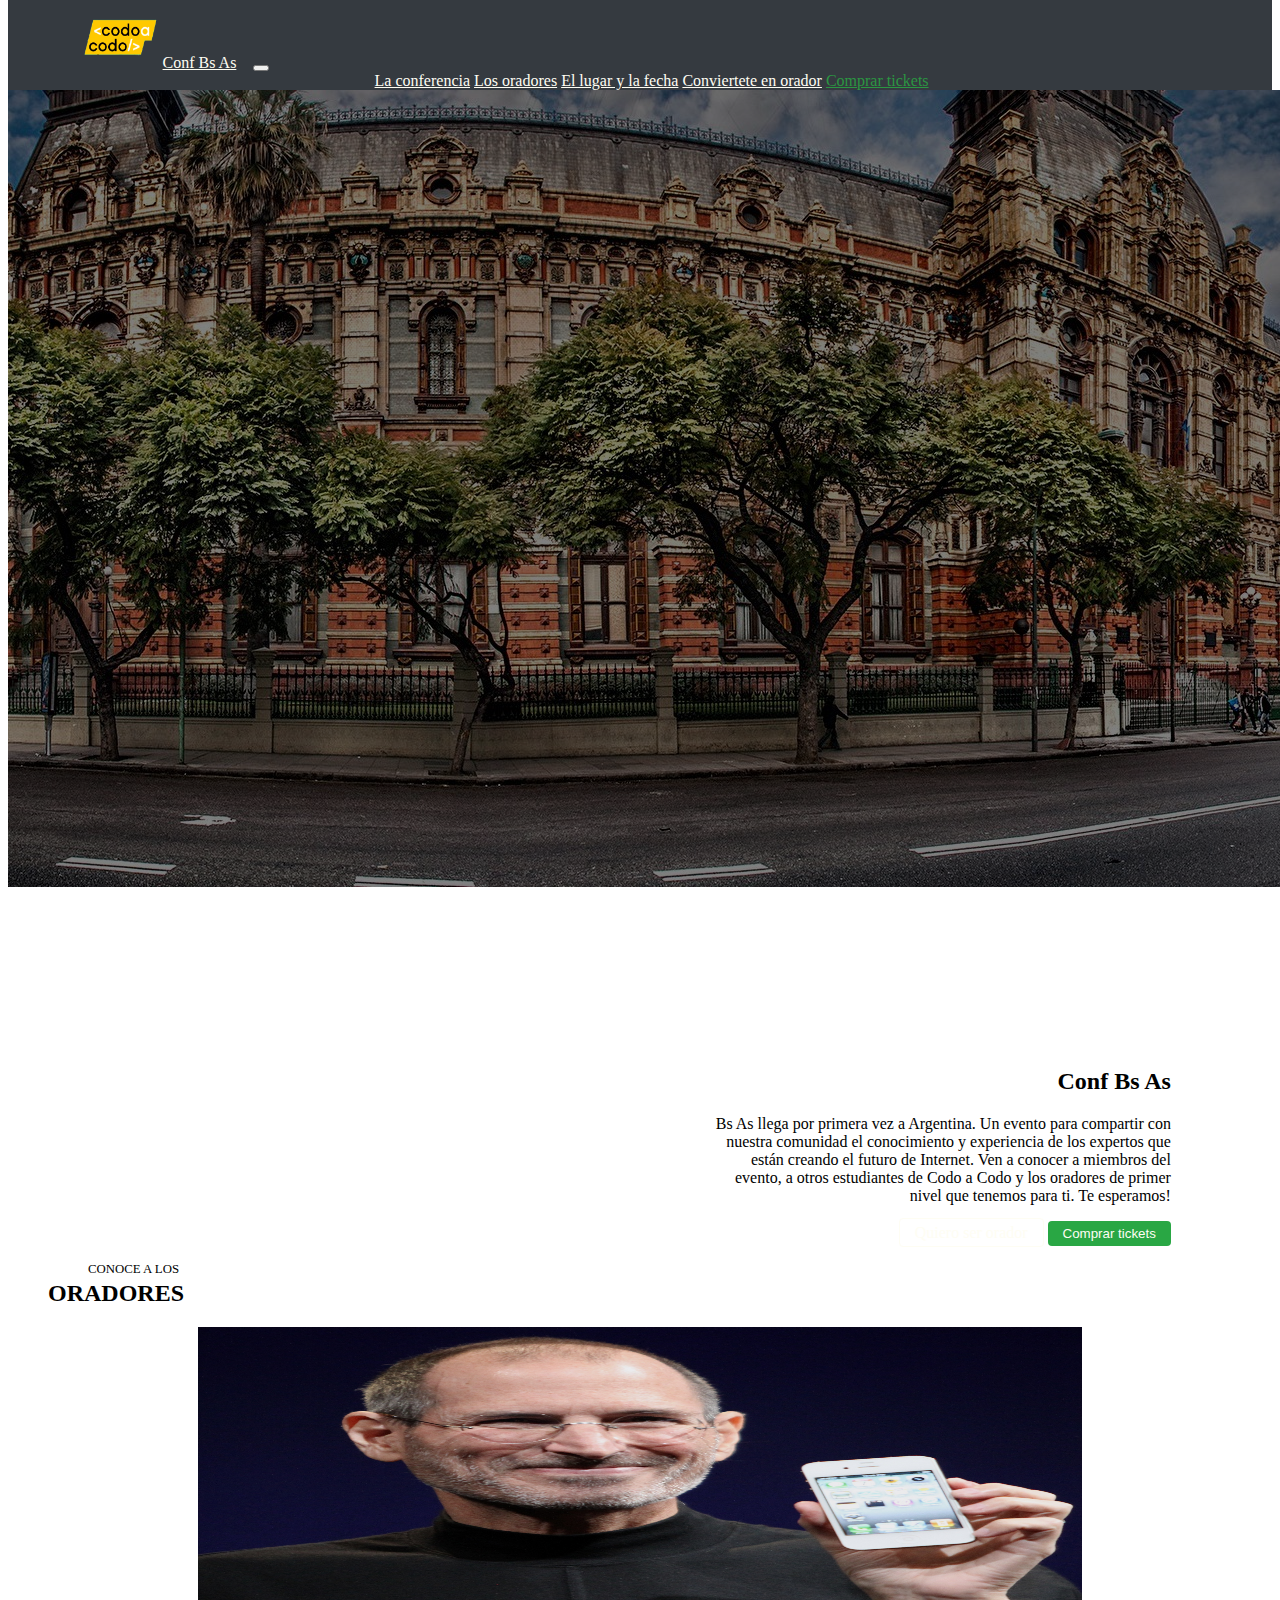
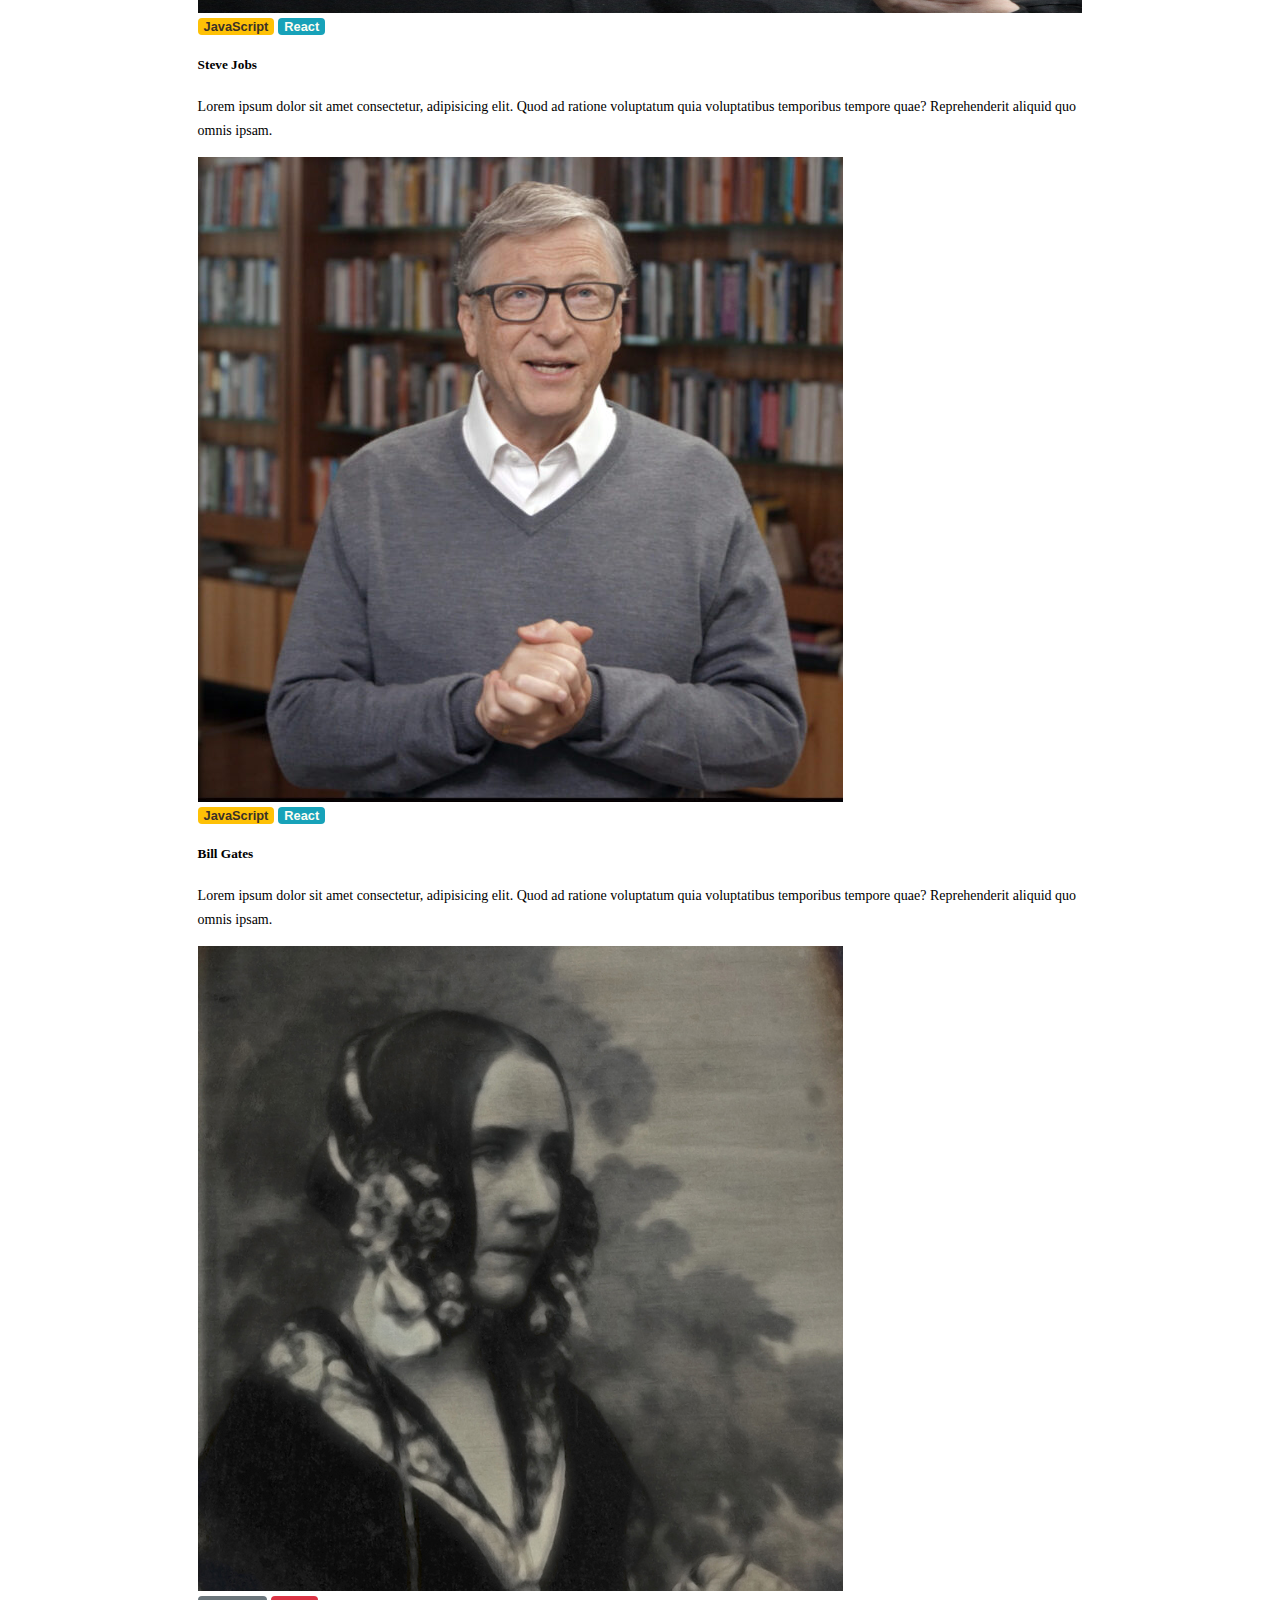
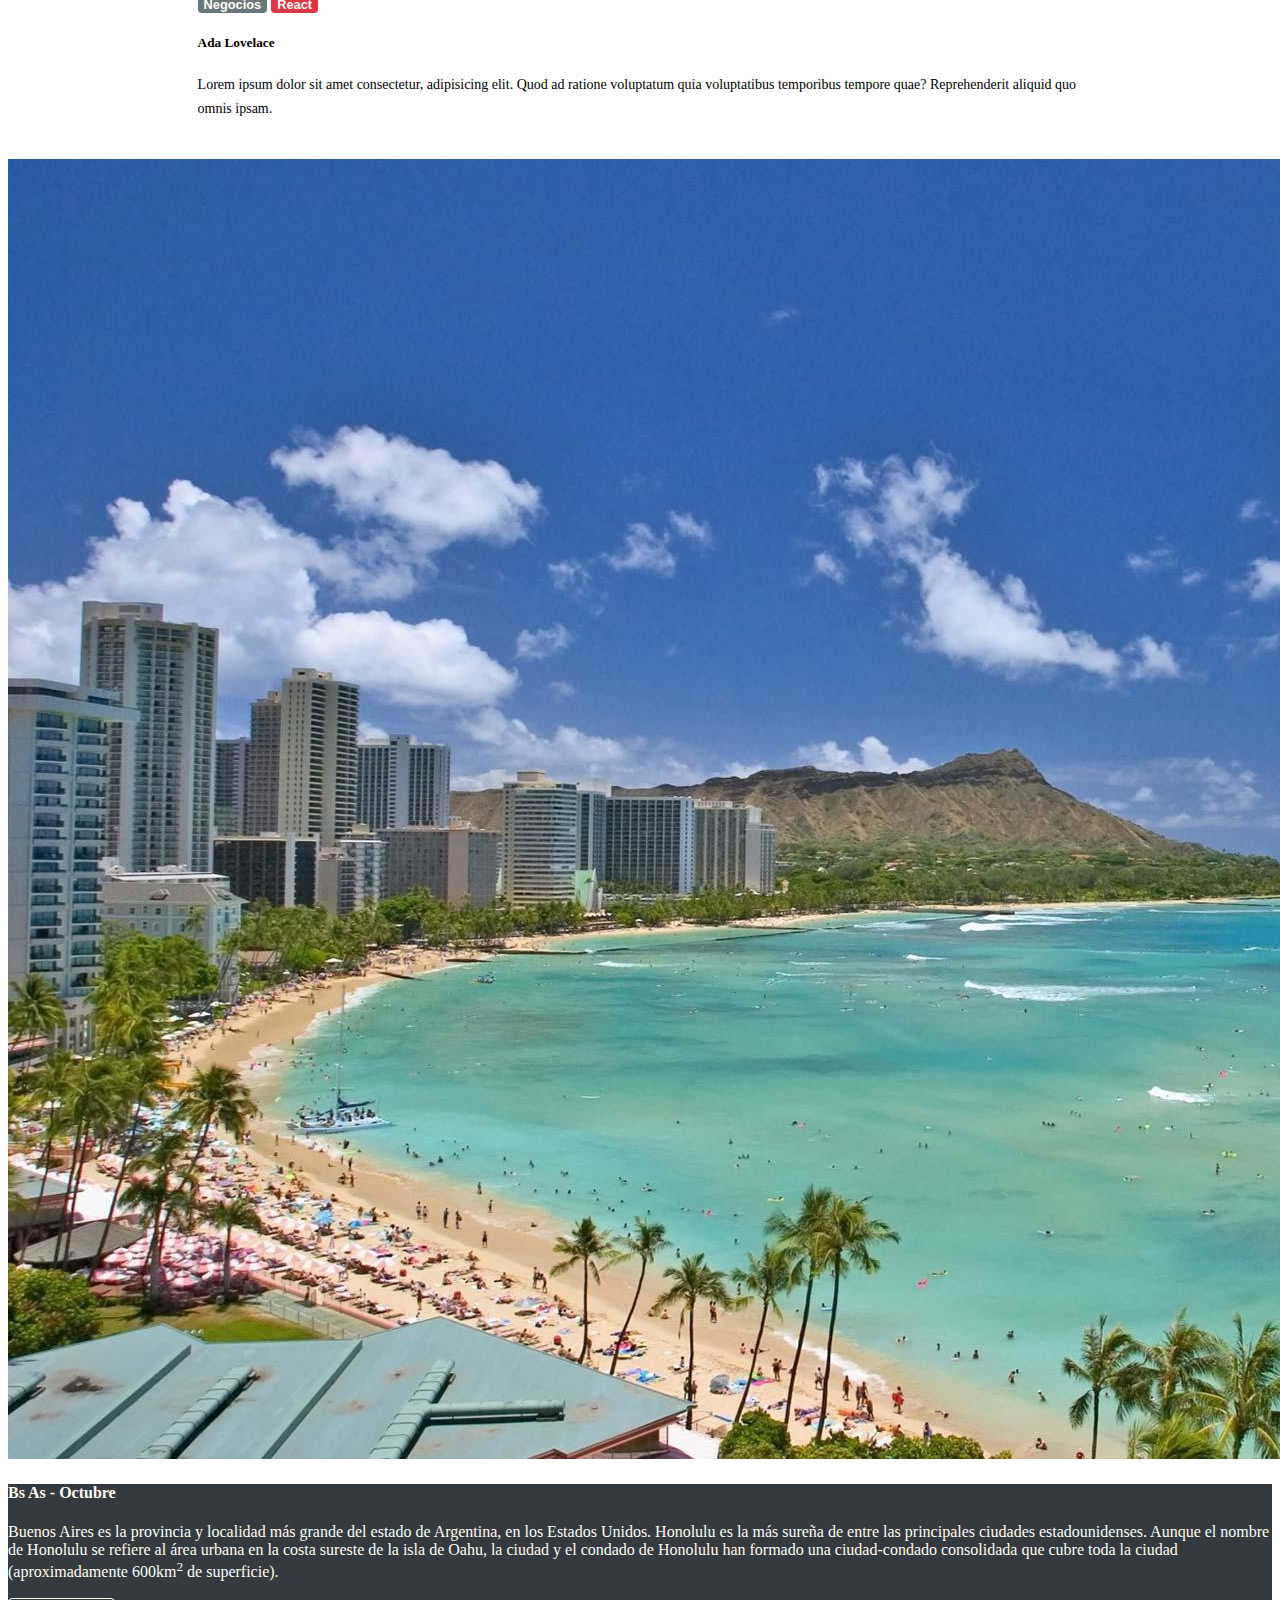
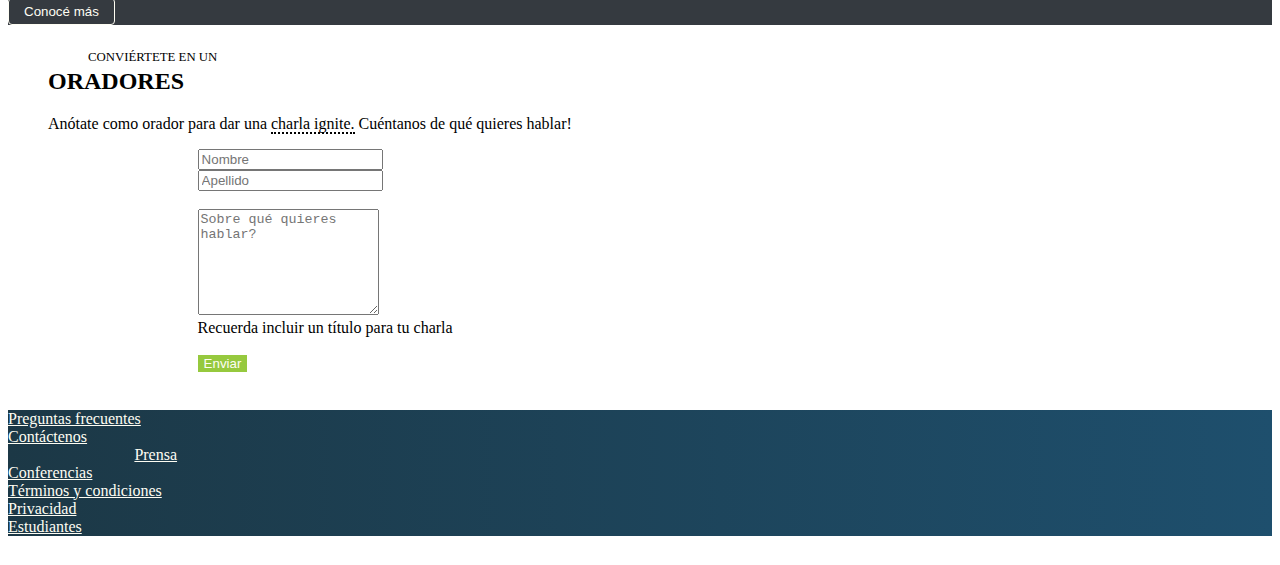
==== index.html @ 4feced89 "Modifique barra de scroll" ====
<!DOCTYPE html>
<html lang="es">

<head>
    <meta charset="UTF-8">
    <meta http-equiv="X-UA-Compatible" content="IE=edge">
    <meta name="viewport" content="width=device-width, initial-scale=1.0">
    <title>Document</title>
    <link rel="stylesheet" href="./css/mis_estilos.css">
    <link href="https://cdn.jsdelivr.net/npm/bootstrap@5.1.1/dist/css/bootstrap.min.css" rel="stylesheet" integrity="sha384-F3w7mX95PdgyTmZZMECAngseQB83DfGTowi0iMjiWaeVhAn4FJkqJByhZMI3AhiU" crossorigin="anonymous">
    <script src="https://cdn.jsdelivr.net/npm/@popperjs/core@2.9.3/dist/umd/popper.min.js" integrity="sha384-W8fXfP3gkOKtndU4JGtKDvXbO53Wy8SZCQHczT5FMiiqmQfUpWbYdTil/SxwZgAN" crossorigin="anonymous"></script>
    <script src="https://cdn.jsdelivr.net/npm/bootstrap@5.1.1/dist/js/bootstrap.min.js" integrity="sha384-skAcpIdS7UcVUC05LJ9Dxay8AXcDYfBJqt1CJ85S/CFujBsIzCIv+l9liuYLaMQ/" crossorigin="anonymous"></script>

</head>

<body>
    <nav id="mov-nav-cabezera" class="navbar navbar-expand-lg navbar-light bg-light">
        <div id="nav" class="container-fluid">
            <a id="margen" class="navbar-brand" href="#">
                <img img src="./img/codoacodo.png" alt="Logo" width="100" height="60">
            </a>
            <a id="logo-titulo" class="navbar-brand" href="#">Conf Bs As</a>
            <button class="navbar-toggler" type="button" data-bs-toggle="collapse" data-bs-target="#navbarNavAltMarkup" aria-controls="navbarNavAltMarkup" aria-expanded="false" aria-label="Toggle navigation">
            <span class="navbar-toggler-icon"></span>
            </button>
            <div class="collapse navbar-collapse" id="navbarNavAltMarkup">
                <div id="mov-menu" class="navbar-nav">
                    <a id="letras-menu-mouse" class="nav-link active" href="#conferencia">La conferencia</a>
                    <a id="letras-menu-mouse" class="nav-link active" href="#oradores">Los oradores</a>
                    <a id="letras-menu-mouse" class="nav-link active" href="#BA">El lugar y la fecha</a>
                    <a id="letras-menu-mouse" class="nav-link active" href="#SerOrador">Conviertete en orador</a>
                    <a id="letras-comprar" class="nav-link active" href="http://www.vecoin.net/wp-content/uploads/2018/12/mantenimiento.png">Comprar tickets</a>
                </div>
            </div>
        </div>
    </nav>


    <div id="card1" class="card bg-dark text-white">
        <a name="conferencia"></a>
        <img id="degrade" src="./img/ba11.jpg" class="card-img" alt="">
        <div id="text-card" class="card-img-overlay">
            <h2 class="card-title">Conf Bs As</h2>
            <p class="card-text">Bs As llega por primera vez a Argentina. Un evento para compartir con <br> nuestra comunidad el conocimiento y experiencia de los expertos que <br> están creando el futuro de Internet. Ven a conocer a miembros del <br> evento, a otros estudiantes
                de Codo a Codo y los oradores de primer <br> nivel que tenemos para ti. Te esperamos!</p>
            <div class="d-grid gap-2 d-md-flex justify-content-md-end">
                <a class=" bt1 " href="#SerOrador">Quiero ser orador</a>
                <button class="bt2 buttons" type="button">Comprar tickets</button>
            </div>
        </div>
    </div>

    <div id="text-abajo" class="container">
        <figure class="text-center">
            <blockquote class="blockquote">
                <a name="oradores"></a>
                <p id="text-01">CONOCE A LOS</p>
            </blockquote>
            <figcaption class="blockquote">
                <h2>ORADORES</h2>
            </figcaption>
        </figure>
    </div>

    <div id="t1" class="row row-cols-1 row-cols-md-3 g-4">
        <div class="col">
            <div class="card">
                <img src="./img/steve1.jpg" class="card-img-top" alt="Steve Jobs" width="100%" height="286px">
                <div class="card-body">
                    <button class="js-bt">JavaScript</button>
                    <button class="rt-bt">React</button>
                    <h5 class="card-title">Steve Jobs</h5>
                    <p class="card-text lorem">Lorem ipsum dolor sit amet consectetur, adipisicing elit. Quod ad ratione voluptatum quia voluptatibus temporibus tempore quae? Reprehenderit aliquid quo omnis ipsam.</p>
                </div>
            </div>
        </div>
        <div class="col">
            <div class="card">
                <img src="./img/bill.jpg" class="card-img-top" alt="Bill Gates">
                <div class="card-body">
                    <button class="js-bt">JavaScript</button>
                    <button class="rt-bt">React</button>
                    <h5 class="card-title">Bill Gates</h5>
                    <p class="card-text lorem">Lorem ipsum dolor sit amet consectetur, adipisicing elit. Quod ad ratione voluptatum quia voluptatibus temporibus tempore quae? Reprehenderit aliquid quo omnis ipsam.</p>
                </div>
            </div>
        </div>
        <div class="col">
            <div class="card">
                <img src="./img/ada.jpeg" class="card-img-top" alt="Ada Lovelace">
                <div class="card-body">
                    <button class="ns-bt">Negocios</button>
                    <button class="ss-bt">React</button>
                    <h5 class="card-title">Ada Lovelace</h5>
                    <p class="card-text lorem">Lorem ipsum dolor sit amet consectetur, adipisicing elit. Quod ad ratione voluptatum quia voluptatibus temporibus tempore quae? Reprehenderit aliquid quo omnis ipsam.</p>
                </div>
            </div>
        </div>
    </div>

    <div id="abajo" class="card mb-3 achico" style="max-width: 100%;">
        <a name="BA"></a>
        <div class="row g-0">
            <div class="col-md-6">
                <img src="./img/honolulu.jpg" class="img-fluid rounded-start" alt="Hawai">
            </div>
            <div id="relleno" class="col-md-6">
                <div id="text-b" class="card-body">
                    <h4 class="card-title">Bs As - Octubre</h4>
                    <p class="card-text">Buenos Aires es la provincia y localidad más grande del estado de Argentina, en los Estados Unidos. Honolulu es la más sureña de entre las principales ciudades estadounidenses. Aunque el nombre de Honolulu se refiere al área urbana
                        en la costa sureste de la isla de Oahu, la ciudad y el condado de Honolulu han formado una ciudad-condado consolidada que cubre toda la ciudad (aproximadamente 600km<sup>2</sup> de superficie). </p>
                    <button class="bt10" type="button">Conocé más</button>
                </div>
            </div>
        </div>
    </div>

    <div id="text-abajo-01" class="container">
        <a name="SerOrador"></a>
        <figure class="text-center">
            <blockquote class="blockquote">
                <p id="text-01">CONVIÉRTETE EN UN</p>
            </blockquote>
            <figcaption class="blockquote">
                <h2>ORADORES</h2>
            </figcaption>
            <figcaption class="blockquote">
                <p>Anótate como orador para dar una <u>charla ignite.</u> Cuéntanos de qué quieres hablar!</p>
            </figcaption>
        </figure>
    </div>

    <div id="form" class="row">
        <div class="col">
            <input type="text" class="form-control" placeholder="Nombre" aria-label="First name">
        </div>
        <div class="col">
            <input type="text" class="form-control" placeholder="Apellido" aria-label="Last name">
        </div>
        <div id="td3">
            <textarea class="form-control" placeholder="Sobre qué quieres hablar?" id="floatingTextarea2" style="height: 100px"></textarea>
            <div id="emailHelp" class="form-text">Recuerda incluir un título para tu charla</div>
        </div>
        <div class="d-grid gap-2">
            <button id="td4" class="btn btn-primary" type="button">Enviar</button>
        </div>
    </div>

    <div class="footer">
        <div class="container">
            <div id="color-nav" class="row g-2 g-lg-3">
                <div class="col">
                    <a id="letras-menu-mouse" class="nav-link" href="#">Preguntas frecuentes</a>
                </div>
                <div class="col">
                    <a id="letras-menu-mouse" class="nav-link active centrar" href="#">Contáctenos</a>
                </div>
                <div class="col">
                    <a id="letras-menu-mouse" class="nav-link active centrar izq" href="#">Prensa</a>
                </div>
                <div class="col">
                    <a id="letras-menu-mouse" class="nav-link active centrar" href="#">Conferencias</a>
                </div>
                <div class="col">
                    <a id="letras-menu-mouse" class="nav-link active" href="#">Términos y condiciones</a>
                </div>
                <div class="col">
                    <a id="letras-menu-mouse" class="nav-link active centrar" href="#">Privacidad</a>
                </div>
                <div class="col">
                    <a id="letras-menu-mouse" class="nav-link active centrar" href="#">Estudiantes</a>
                </div>
            </div>
        </div>
    </div>


</body>

</html>
---- css/mis_estilos.css ----
/*Mi estilo de scroll*/

::-webkit-scrollbar {
    width: 15px;
}

::-webkit-scrollbar-track {
    background: #fec106;
    border-radius: 45px;
}

::-webkit-scrollbar-thumb {
    background: #9a9ca1;
    border-radius: 45px;
}


/*Le doy estilos a la barra del nav*/

#nav {
    background: #353a40;
    margin-top: -3%;
    padding-top: 3%;
    padding-bottom: 1%;
}


/*Titulo de pagina web*/

#logo-titulo {
    color: #fefdf3;
    position: relative;
    right: 1%;
}


/*Le doy margen izquierdo a logo*/

#margen {
    margin-left: 5%;
}


/*Separo menu de titulo de pagina*/

#mov-menu {
    margin-left: 29%;
}

.color-letras-menu {
    color: #9a9ca1;
}

#letras-menu-mouse {
    color: #fefdf3
}

#letras-menu-mouse:hover {
    color: #919a9c;
}

#letras-comprar {
    color: #2b9642;
}

#letras-comprar:hover {
    color: #fefdf3;
}

#card1 {
    margin-top: -1%;
}

#degrade {
    filter: brightness(0.5);
}

#text-card {
    text-align: right;
    margin-right: 8%;
    margin-top: 14%;
}

.bt1 {
    color: #fefdf3;
    background: transparent;
    border: 1px solid;
    border-radius: 4px;
    padding: 5px 15px;
    text-decoration: none;
    transition: 0.2s;
}

.bt1:hover {
    background: #6b767c;
    color: #fefdf3;
}

.bt2 {
    color: #fefdf3;
    background: #29a744;
    border: 1px;
    border-radius: 4px;
    padding: 5px 15px;
}

#text-01 {
    font-size: 70%;
    margin-top: 1%;
    margin-bottom: 0.1%;
}

#text-abajo {
    margin-top: 1%;
}

#text-01 {
    margin-bottom: -1.5%;
    font-size: 80%;
}

#t1 {
    margin-left: 15%;
    margin-right: 15%;
}

.js-bt {
    background: #fec106;
    border: 1px;
    border-radius: 4px;
    font-size: 80%;
    font-weight: 700;
    color: #3b3028;
}

.rt-bt {
    background: #17a2b9;
    border: 1px;
    border-radius: 4px;
    font-size: 80%;
    font-weight: 700;
    color: #fefdf3;
}

.ns-bt {
    background: #6b767c;
    border: 1px;
    border-radius: 4px;
    font-size: 80%;
    font-weight: 700;
    color: #fefdf3;
}

.ss-bt {
    background: #dc3546;
    border: 1px;
    border-radius: 4px;
    font-size: 80%;
    font-weight: 700;
    color: #fefdf3;
}

.lorem {
    font-size: 14px;
    line-height: 170%;
}

#abajo {
    margin-top: 3%;
}

.bt10 {
    color: #fefdf3;
    background: transparent;
    border: 1px solid;
    border-radius: 4px;
    padding: 5px 15px;
}

#relleno {
    background: #353a40;
}

#text-b {
    color: #fefdf3;
}

#text-abajo-01 {
    margin-top: 2%;
}

u {
    border-bottom: 2px dotted #000;
    text-decoration: none;
}

#form {
    margin-left: 15%;
    margin-right: 15%;
}

#td3 {
    margin-top: 2%;
}

#td4 {
    background: #96c93e;
    color: #fefdf3;
    border: 1px;
    margin-top: 2%;
}

.footer {
    margin-top: 3%;
    background: linear-gradient(to right, #1c3846, #1e4f6d);
}

#color-nav {
    color: #fefdf3;
}

.centrar {
    margin-top: 8%;
}


/*Para dar mismo espacio entre palabras a "Prensa"*/

.izq {
    margin-left: 10%;
}


/*MEDIA QUERY*/

@media (max-width: 900px) {
    #margen {
        margin-left: -1%;
    }
    #mov-menu {
        margin-left: 1%;
    }
    #card1 {
        margin-top: -2%;
        border-radius: inherit;
    }
    #text-card {
        text-align: right;
        /*Anulo los saltos de linea creados en*/
        white-space: nowrap;
        font-size: 3vw;
        margin-right: -1%;
        margin-top: 1%;
    }
    .buttons {
        display: unset;
    }
    .bt1 {
        color: #353a40;
        background: transparent;
        border: 1px solid #353a40;
        border-radius: 4px;
        padding: 5px 15px;
        margin-top: 3%;
    }
    .achico {
        margin-left: 40%;
        margin-right: 1%;
    }
    .bt10 {
        color: #fefdf3;
        background: transparent;
        border: 1px solid;
        border-radius: 4px;
        padding: 5px 15px;
    }
    #text-abajo {
        margin-top: 30%;
    }
    #text-01 {
        margin-bottom: -4.5%;
        font-size: 60%;
    }
    #abajo {
        margin-top: 8%;
        margin-left: 1%;
    }
    #text-abajo-01 {
        margin-top: 10%;
    }
    #r1 {
        display: flex;
        flex-flow: column;
    }
    .footer {
        margin-top: 10%;
    }
}
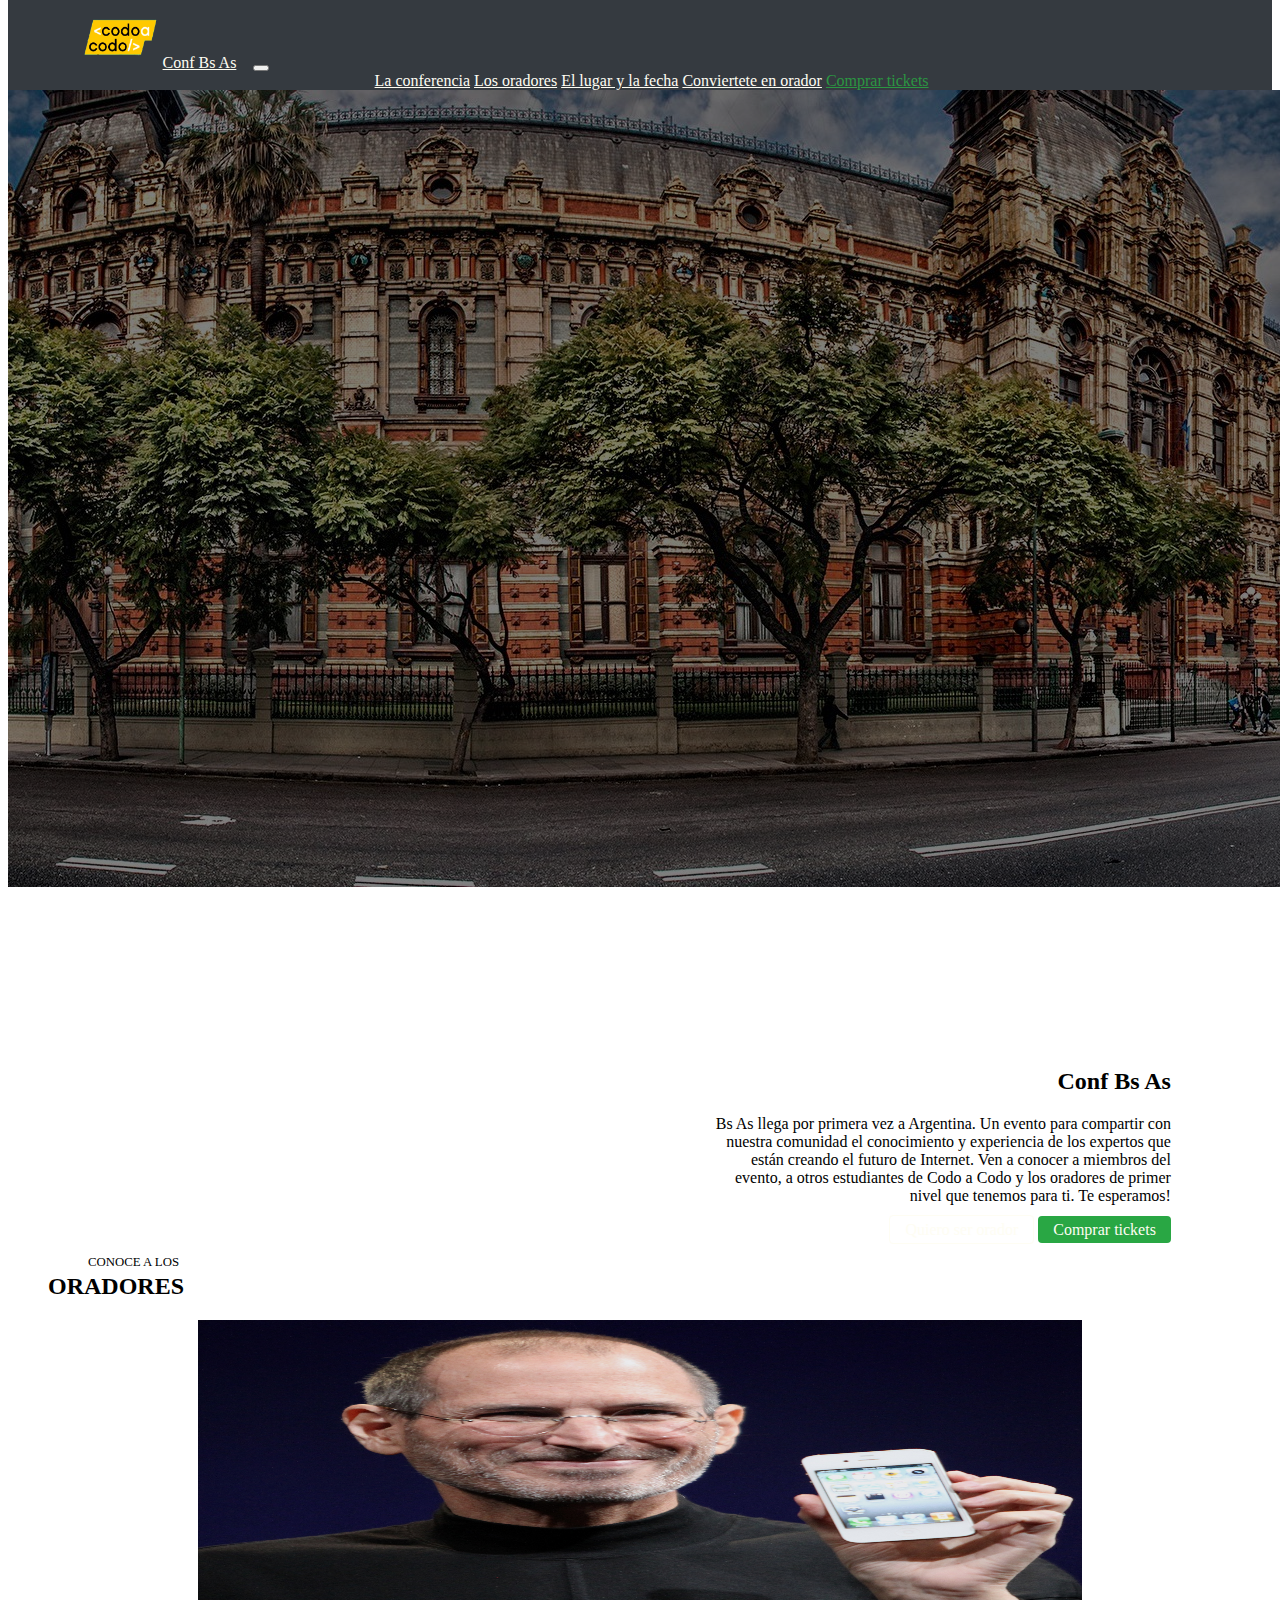
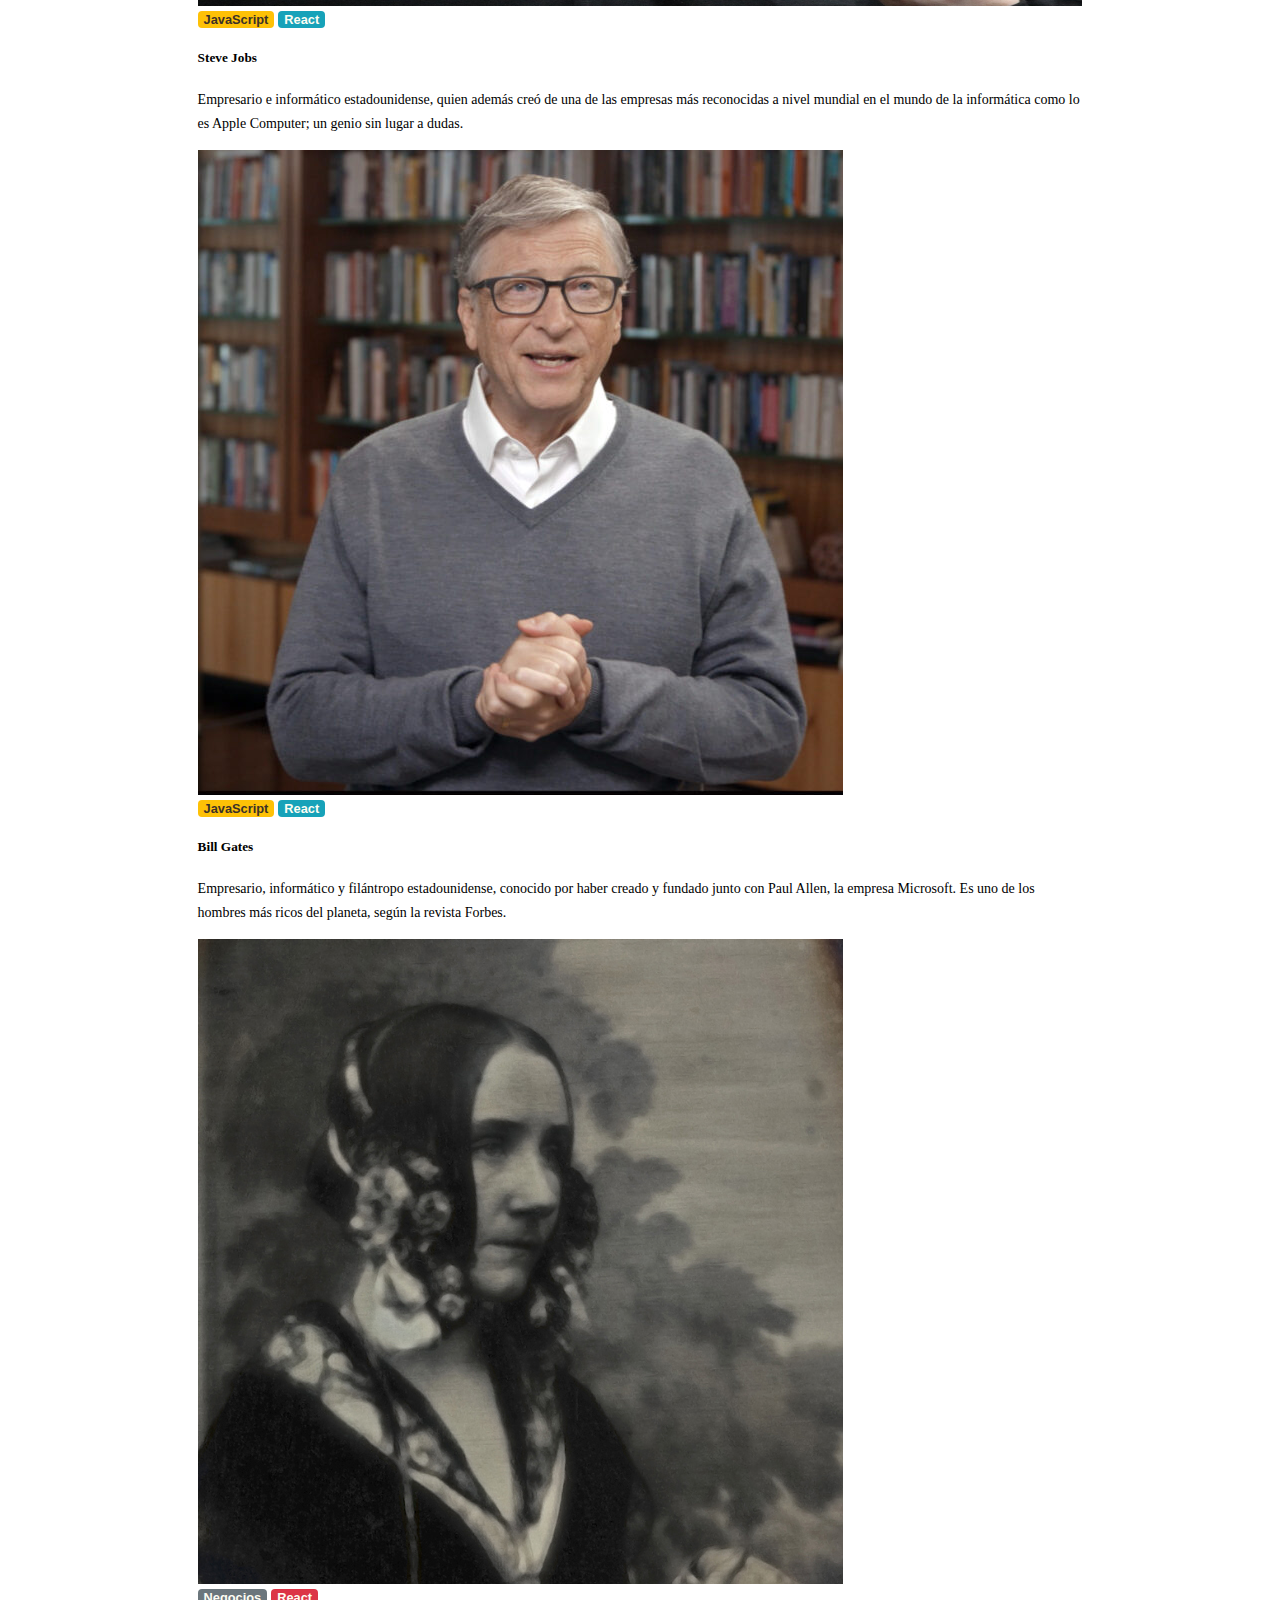
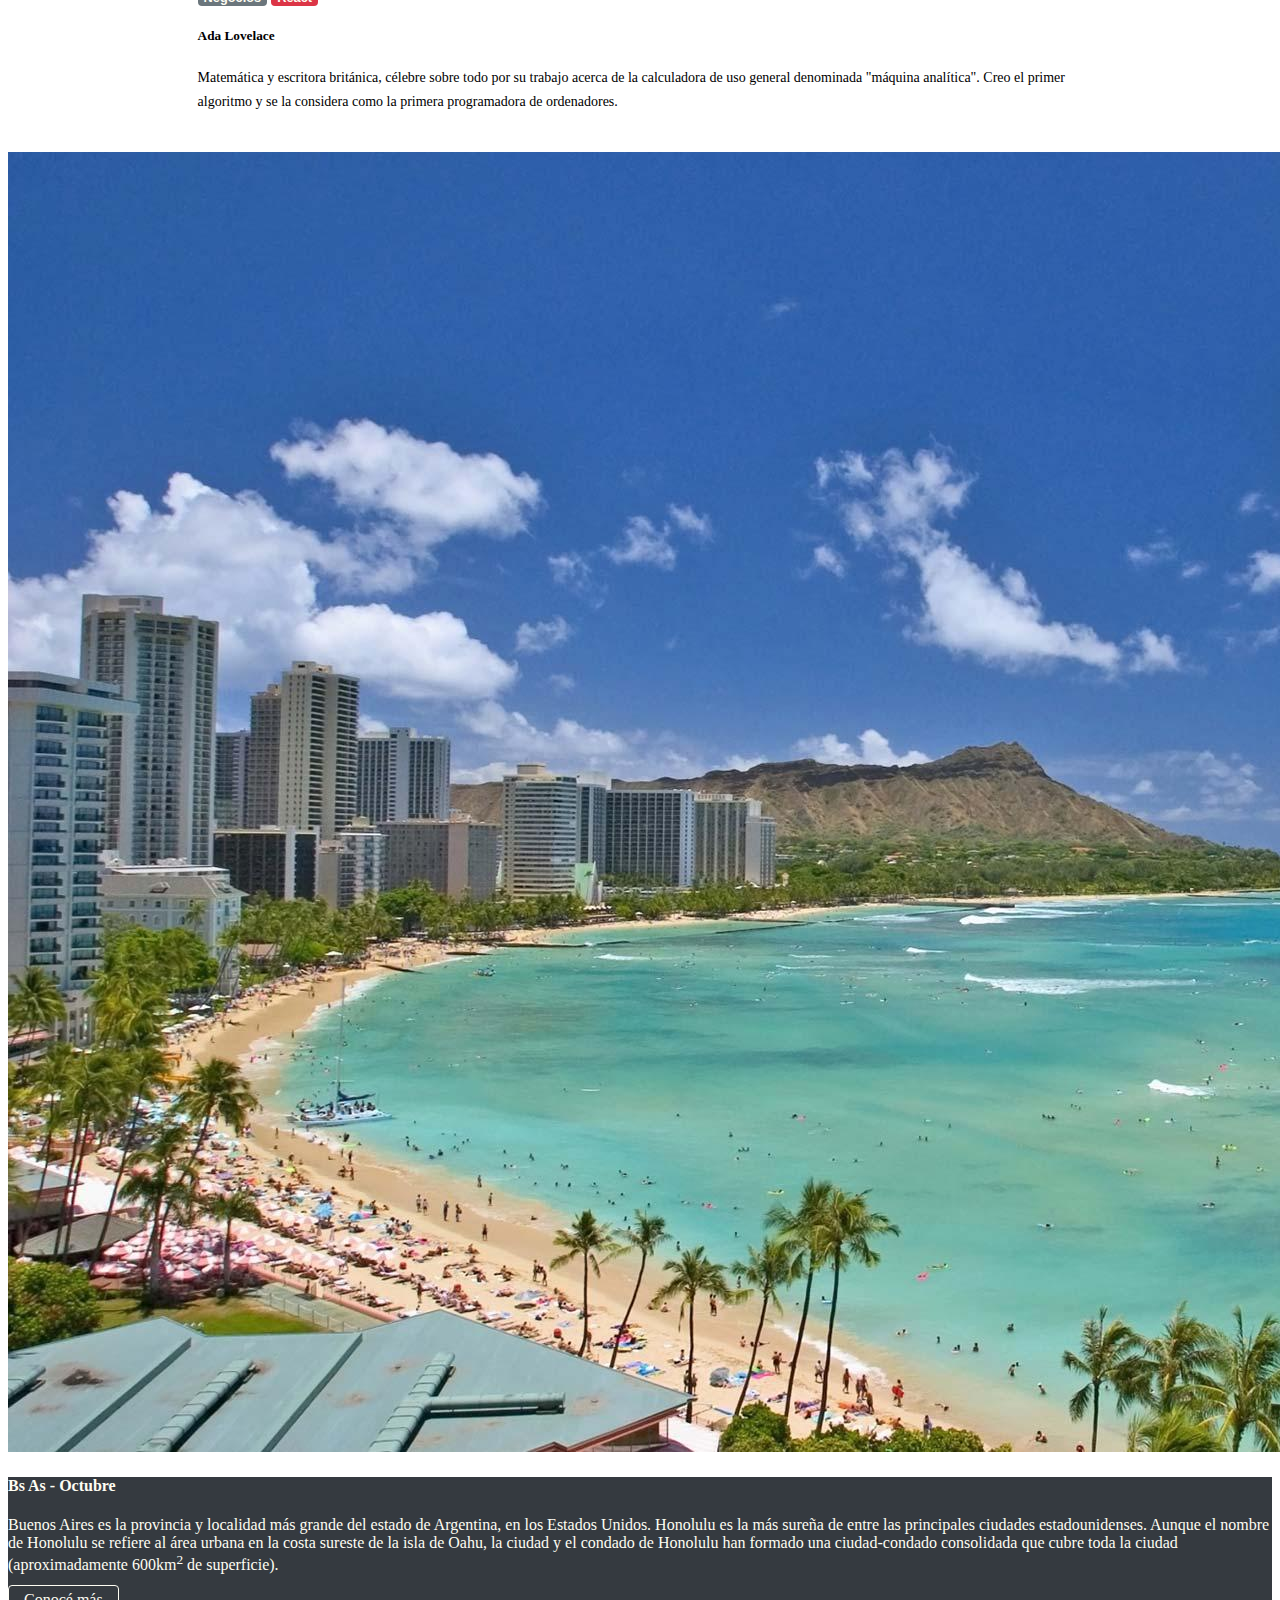
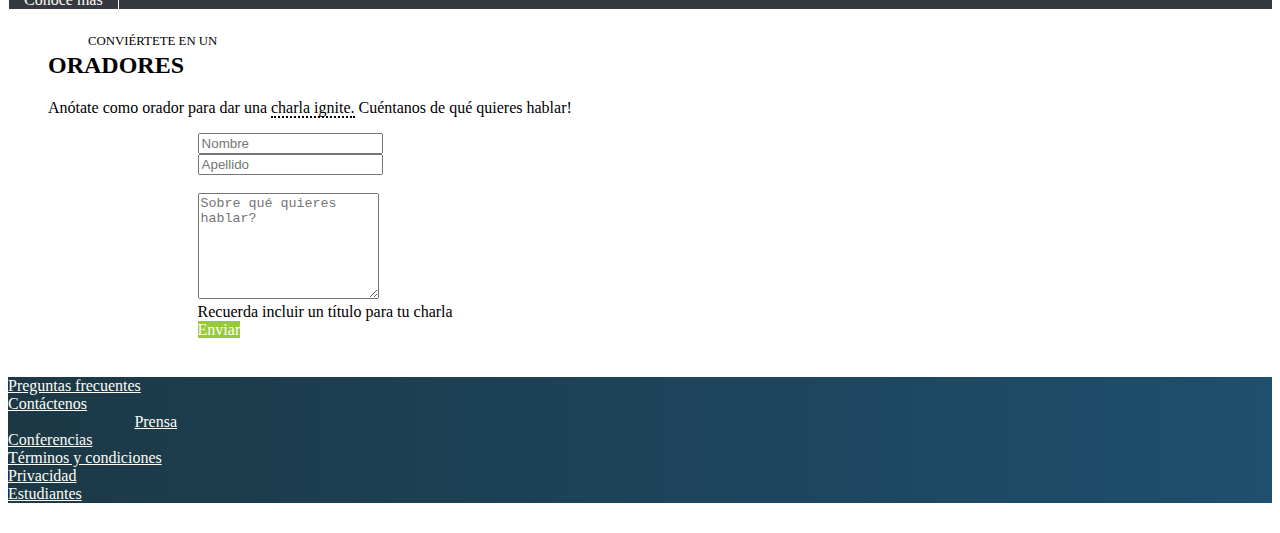
==== commit 4a6fe7cc: "cambios" ====
--- a/index.html
+++ b/index.html
@@ -10,6 +10,7 @@
     <link href="https://cdn.jsdelivr.net/npm/bootstrap@5.1.1/dist/css/bootstrap.min.css" rel="stylesheet" integrity="sha384-F3w7mX95PdgyTmZZMECAngseQB83DfGTowi0iMjiWaeVhAn4FJkqJByhZMI3AhiU" crossorigin="anonymous">
     <script src="https://cdn.jsdelivr.net/npm/@popperjs/core@2.9.3/dist/umd/popper.min.js" integrity="sha384-W8fXfP3gkOKtndU4JGtKDvXbO53Wy8SZCQHczT5FMiiqmQfUpWbYdTil/SxwZgAN" crossorigin="anonymous"></script>
     <script src="https://cdn.jsdelivr.net/npm/bootstrap@5.1.1/dist/js/bootstrap.min.js" integrity="sha384-skAcpIdS7UcVUC05LJ9Dxay8AXcDYfBJqt1CJ85S/CFujBsIzCIv+l9liuYLaMQ/" crossorigin="anonymous"></script>
+    <link rel="stylesheet" href="https://cdnjs.cloudflare.com/ajax/libs/animate.css/4.1.1/animate.min.css" />
 
 </head>
 
@@ -29,7 +30,7 @@
                     <a id="letras-menu-mouse" class="nav-link active" href="#oradores">Los oradores</a>
                     <a id="letras-menu-mouse" class="nav-link active" href="#BA">El lugar y la fecha</a>
                     <a id="letras-menu-mouse" class="nav-link active" href="#SerOrador">Conviertete en orador</a>
-                    <a id="letras-comprar" class="nav-link active" href="http://www.vecoin.net/wp-content/uploads/2018/12/mantenimiento.png">Comprar tickets</a>
+                    <a id="letras-comprar" class="nav-link active" href="./img/mantenimiento.png">Comprar tickets</a>
                 </div>
             </div>
         </div>
@@ -40,12 +41,12 @@
         <a name="conferencia"></a>
         <img id="degrade" src="./img/ba11.jpg" class="card-img" alt="">
         <div id="text-card" class="card-img-overlay">
-            <h2 class="card-title">Conf Bs As</h2>
-            <p class="card-text">Bs As llega por primera vez a Argentina. Un evento para compartir con <br> nuestra comunidad el conocimiento y experiencia de los expertos que <br> están creando el futuro de Internet. Ven a conocer a miembros del <br> evento, a otros estudiantes
+            <h2 id="sub" class="card-title">Conf Bs As</h2>
+            <p id="posicion" class="card-text">Bs As llega por primera vez a Argentina. Un evento para compartir con <br> nuestra comunidad el conocimiento y experiencia de los expertos que <br> están creando el futuro de Internet. Ven a conocer a miembros del <br> evento, a otros estudiantes
                 de Codo a Codo y los oradores de primer <br> nivel que tenemos para ti. Te esperamos!</p>
-            <div class="d-grid gap-2 d-md-flex justify-content-md-end">
+            <div id="botones-abajo" class="d-grid gap-2 d-md-flex justify-content-md-end">
                 <a class=" bt1 " href="#SerOrador">Quiero ser orador</a>
-                <button class="bt2 buttons" type="button">Comprar tickets</button>
+                <a id="separado" class="bt2 buttons" type="button" href="./img/mantenimiento.png">Comprar tickets</a>
             </div>
         </div>
     </div>
@@ -67,10 +68,10 @@
             <div class="card">
                 <img src="./img/steve1.jpg" class="card-img-top" alt="Steve Jobs" width="100%" height="286px">
                 <div class="card-body">
-                    <button class="js-bt">JavaScript</button>
-                    <button class="rt-bt">React</button>
+                    <button class="js-bt animate__animated animate__flash animate__infinite animate__slow velocidad">JavaScript</button>
+                    <button class="rt-bt animate__animated animate__flash animate__infinite animate__slow velocidad">React</button>
                     <h5 class="card-title">Steve Jobs</h5>
-                    <p class="card-text lorem">Lorem ipsum dolor sit amet consectetur, adipisicing elit. Quod ad ratione voluptatum quia voluptatibus temporibus tempore quae? Reprehenderit aliquid quo omnis ipsam.</p>
+                    <p class="card-text lorem">Empresario e informático estadounidense, quien además creó de una de las empresas más reconocidas a nivel mundial en el mundo de la informática como lo es Apple Computer; un genio sin lugar a dudas.</p>
                 </div>
             </div>
         </div>
@@ -78,10 +79,10 @@
             <div class="card">
                 <img src="./img/bill.jpg" class="card-img-top" alt="Bill Gates">
                 <div class="card-body">
-                    <button class="js-bt">JavaScript</button>
-                    <button class="rt-bt">React</button>
+                    <button class="js-bt animate__animated animate__flash animate__infinite animate__slow velocidad">JavaScript</button>
+                    <button class="rt-bt animate__animated animate__flash animate__infinite animate__slow velocidad">React</button>
                     <h5 class="card-title">Bill Gates</h5>
-                    <p class="card-text lorem">Lorem ipsum dolor sit amet consectetur, adipisicing elit. Quod ad ratione voluptatum quia voluptatibus temporibus tempore quae? Reprehenderit aliquid quo omnis ipsam.</p>
+                    <p class="card-text lorem">Empresario, informático y filántropo estadounidense, conocido por haber creado y fundado junto con Paul Allen, la empresa Microsoft. Es uno de los hombres más ricos del planeta, según la revista Forbes.</p>
                 </div>
             </div>
         </div>
@@ -89,10 +90,11 @@
             <div class="card">
                 <img src="./img/ada.jpeg" class="card-img-top" alt="Ada Lovelace">
                 <div class="card-body">
-                    <button class="ns-bt">Negocios</button>
-                    <button class="ss-bt">React</button>
+                    <button class="ns-bt animate__animated animate__flash animate__infinite animate__slow velocidad">Negocios</button>
+                    <button class="ss-bt animate__animated animate__flash animate__infinite animate__slow velocidad">React</button>
                     <h5 class="card-title">Ada Lovelace</h5>
-                    <p class="card-text lorem">Lorem ipsum dolor sit amet consectetur, adipisicing elit. Quod ad ratione voluptatum quia voluptatibus temporibus tempore quae? Reprehenderit aliquid quo omnis ipsam.</p>
+                    <p class="card-text lorem"> Matemática y escritora británica, célebre sobre todo por su trabajo acerca de la calculadora de uso general denominada "máquina analítica". Creo el primer algoritmo y se la considera como la primera programadora de ordenadores.
+                    </p>
                 </div>
             </div>
         </div>
@@ -109,7 +111,7 @@
                     <h4 class="card-title">Bs As - Octubre</h4>
                     <p class="card-text">Buenos Aires es la provincia y localidad más grande del estado de Argentina, en los Estados Unidos. Honolulu es la más sureña de entre las principales ciudades estadounidenses. Aunque el nombre de Honolulu se refiere al área urbana
                         en la costa sureste de la isla de Oahu, la ciudad y el condado de Honolulu han formado una ciudad-condado consolidada que cubre toda la ciudad (aproximadamente 600km<sup>2</sup> de superficie). </p>
-                    <button class="bt10" type="button">Conocé más</button>
+                    <a id="separado" class="bt10" type="button" href="./img/mantenimiento.png">Conocé más</a>
                 </div>
             </div>
         </div>
@@ -142,7 +144,7 @@
             <div id="emailHelp" class="form-text">Recuerda incluir un título para tu charla</div>
         </div>
         <div class="d-grid gap-2">
-            <button id="td4" class="btn btn-primary" type="button">Enviar</button>
+            <a id="td4" class="btn btn-primary" type="button">Enviar</a>
         </div>
     </div>
 
--- a/css/mis_estilos.css
+++ b/css/mis_estilos.css
@@ -81,6 +81,15 @@
     margin-top: 14%;
 }
 
+#separado {
+    text-decoration: none;
+}
+
+#separado:hover {
+    background: #fefdf3;
+    color: #353a40;
+}
+
 .bt1 {
     color: #fefdf3;
     background: transparent;
@@ -102,6 +111,10 @@
     border: 1px;
     border-radius: 4px;
     padding: 5px 15px;
+}
+
+.velocidad {
+    --animate-duration: 2s;
 }
 
 #text-01 {
@@ -210,6 +223,11 @@
     margin-top: 2%;
 }
 
+#td4:hover {
+    background: #353a40;
+    color: #fefdf3;
+}
+
 .footer {
     margin-top: 3%;
     background: linear-gradient(to right, #1c3846, #1e4f6d);
@@ -244,24 +262,52 @@
         margin-top: -2%;
         border-radius: inherit;
     }
+    #t1 {
+        margin-left: 5%;
+        margin-right: 5%;
+    }
+    #sub {
+        position: relative;
+        top: -42px;
+        font-size: 38px;
+    }
     #text-card {
-        text-align: right;
-        /*Anulo los saltos de linea creados en*/
-        white-space: nowrap;
-        font-size: 3vw;
+        display: contents;
+        position: relative;
+        margin-top: -85px;
+        text-align: left;
+        font-size: 19px;
         margin-right: -1%;
         margin-top: 1%;
     }
+    #posicion {
+        position: relative;
+        top: -30px;
+    }
+    #botones-abajo {
+        position: relative;
+        top: -25px;
+    }
+    #separado {
+        margin-top: 15px;
+        text-align: center;
+    }
     .buttons {
         display: unset;
     }
     .bt1 {
+        text-align: center;
         color: #353a40;
-        background: transparent;
-        border: 1px solid #353a40;
-        border-radius: 4px;
+        background: #fefdf3;
+        border: 1px solid #fefdf3;
+        border-radius: 9px;
         padding: 5px 15px;
         margin-top: 3%;
+    }
+    .bt2 {
+        border: 1px;
+        border-radius: 9px;
+        padding: 5px 5px;
     }
     .achico {
         margin-left: 40%;
@@ -275,7 +321,7 @@
         padding: 5px 15px;
     }
     #text-abajo {
-        margin-top: 30%;
+        margin-top: 5%;
     }
     #text-01 {
         margin-bottom: -4.5%;
@@ -292,6 +338,10 @@
         display: flex;
         flex-flow: column;
     }
+    #form {
+        margin-left: 5%;
+        margin-right: 5%;
+    }
     .footer {
         margin-top: 10%;
     }
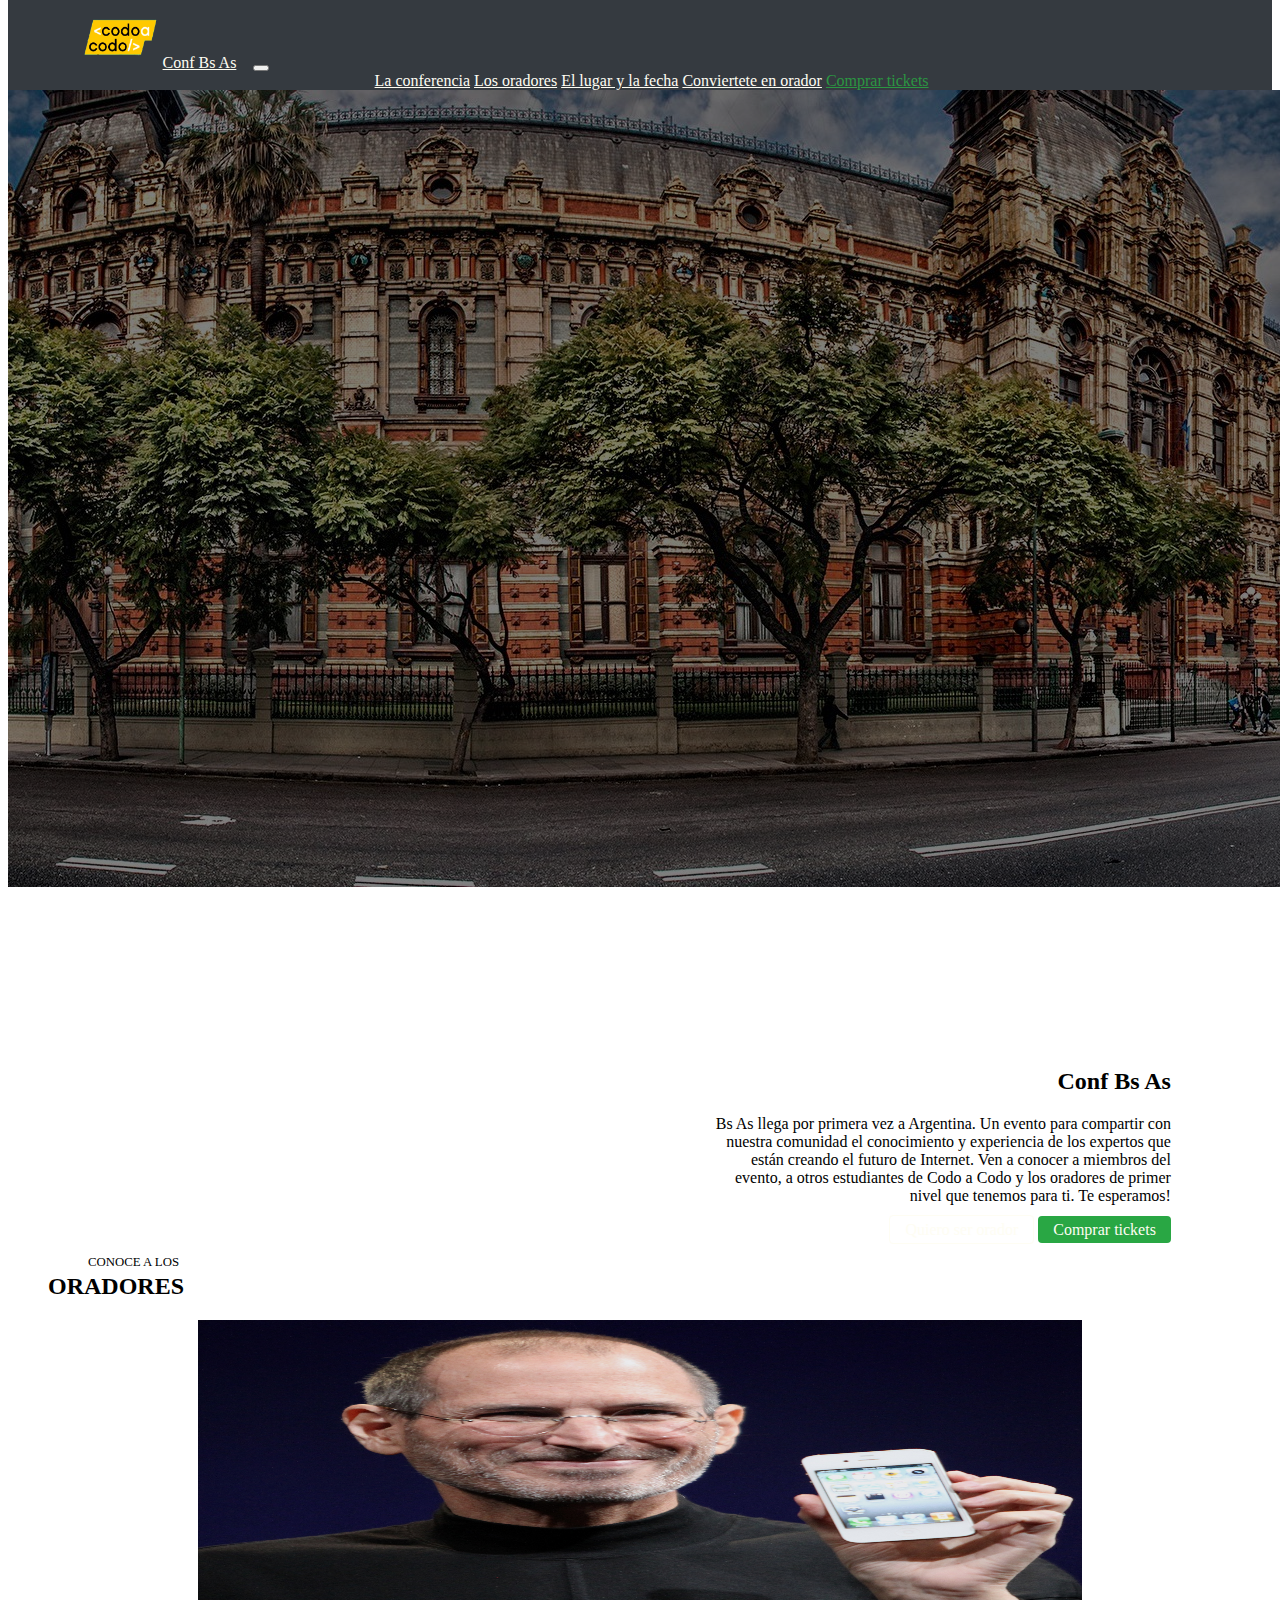
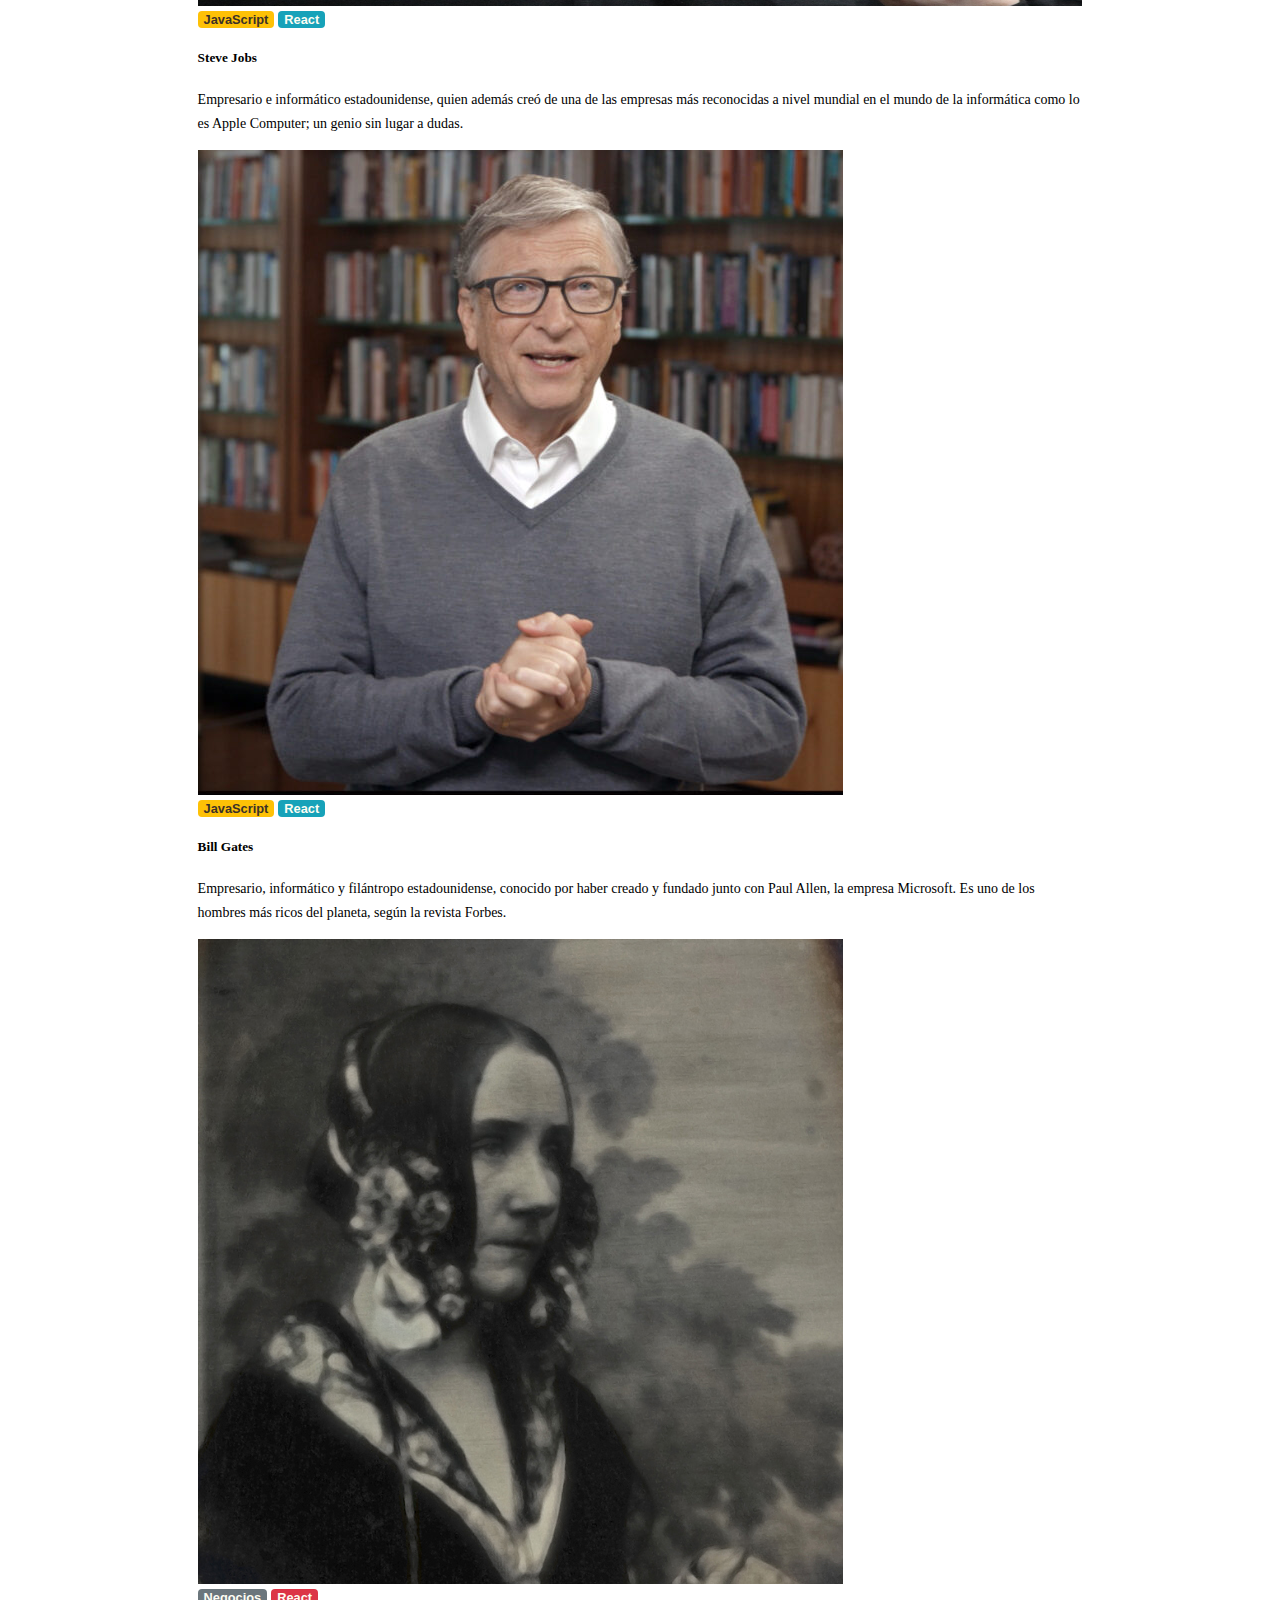
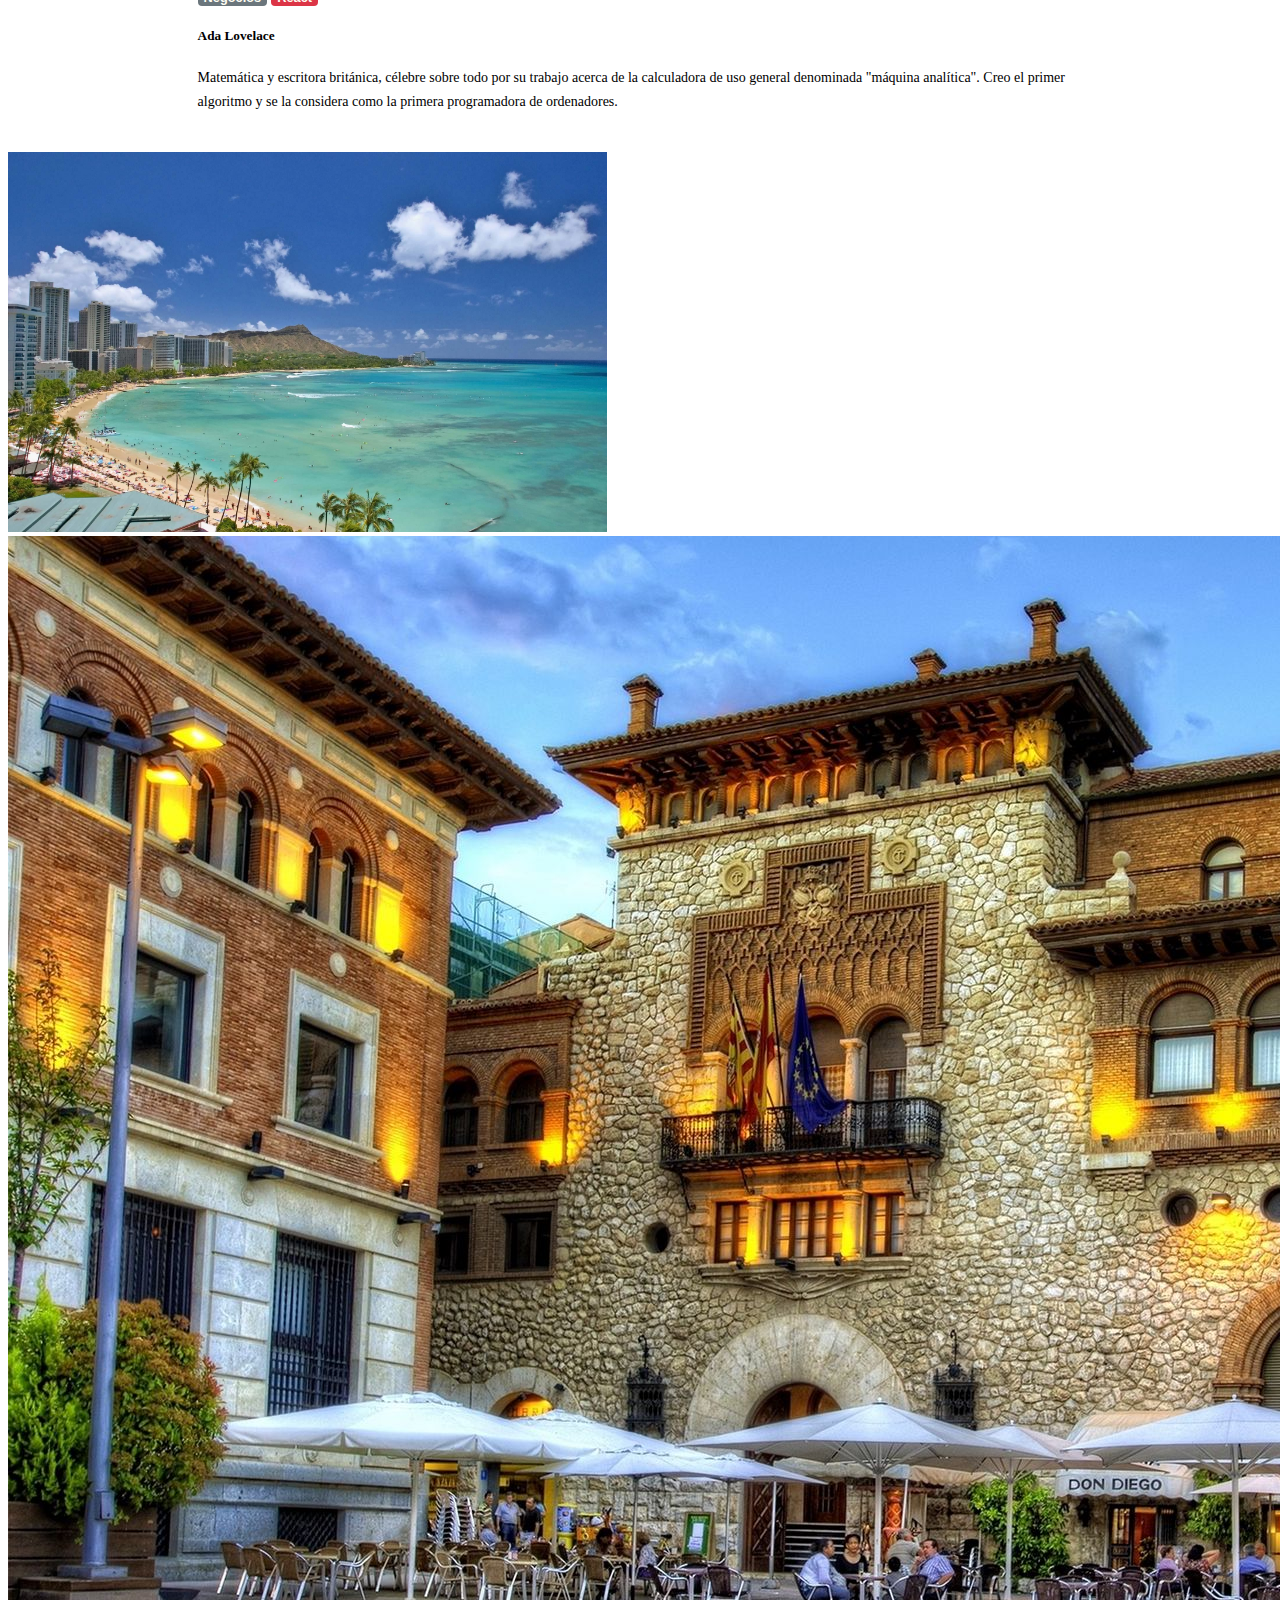
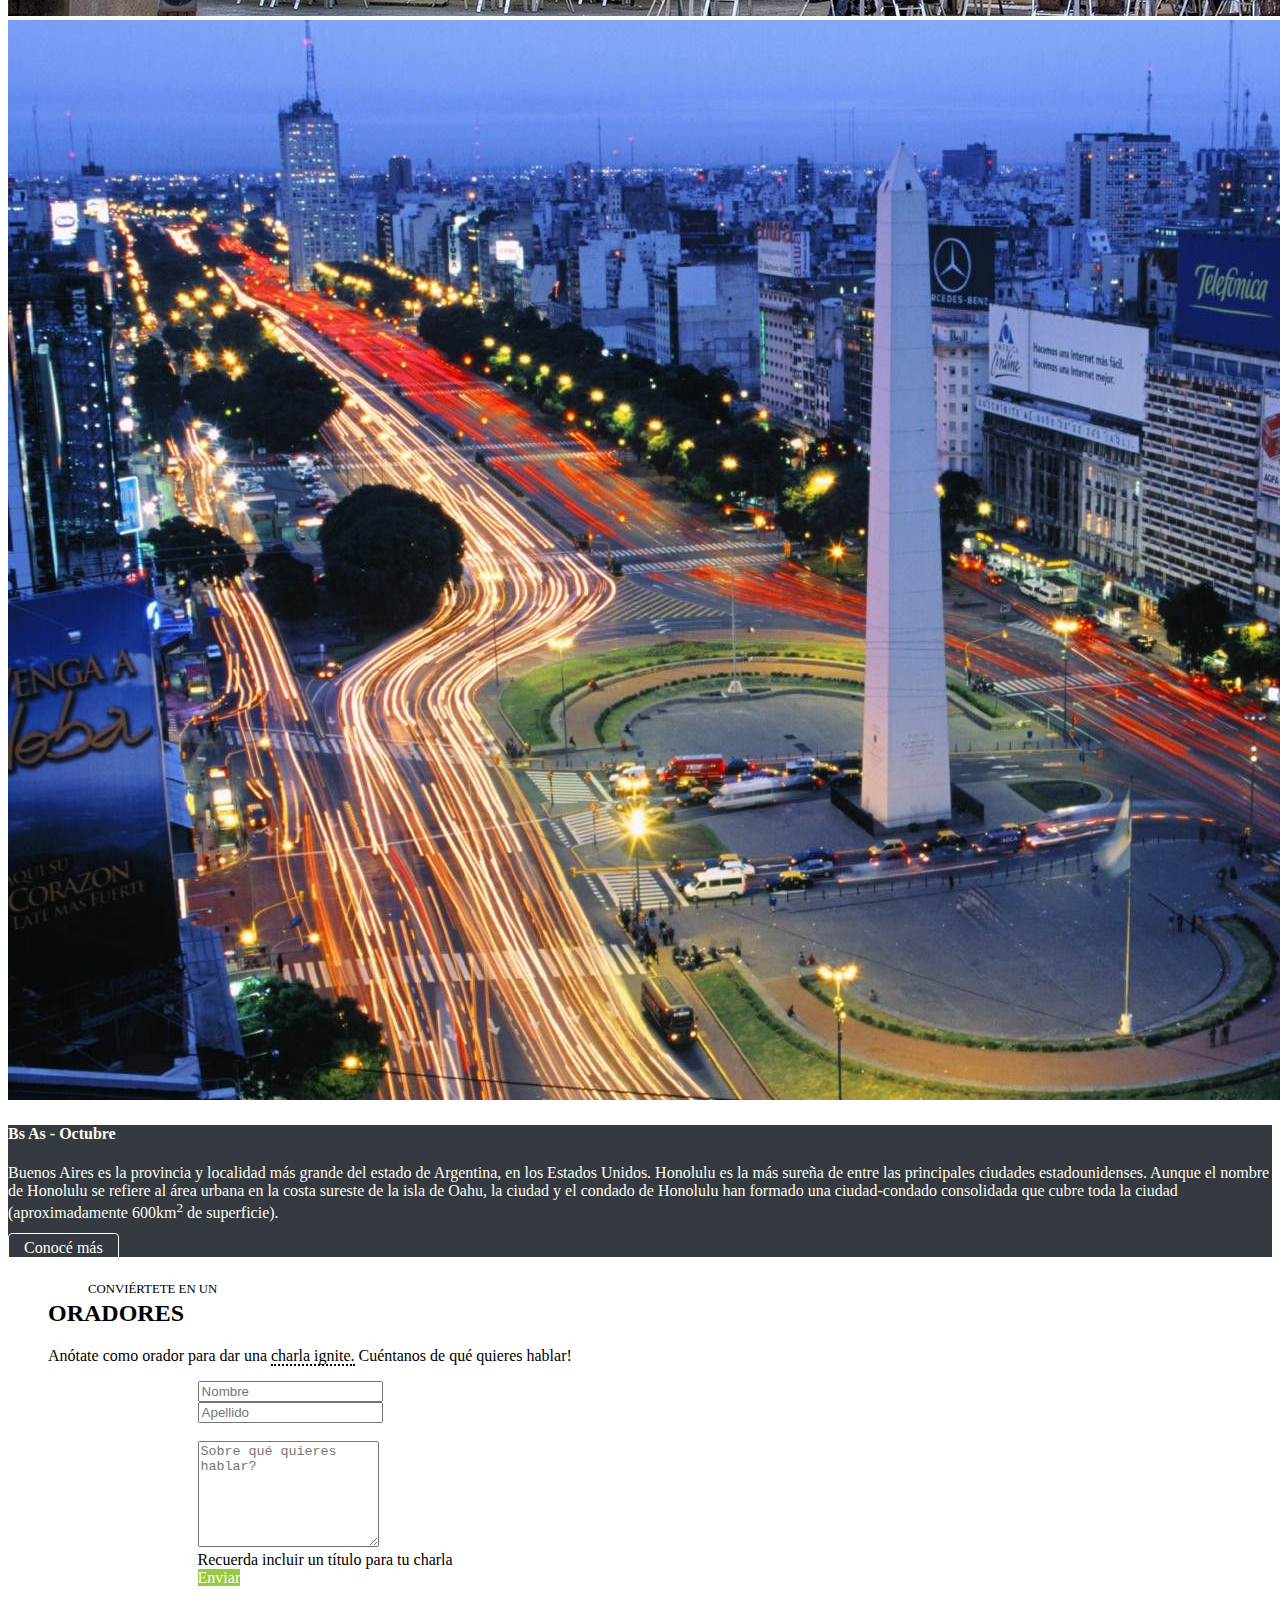
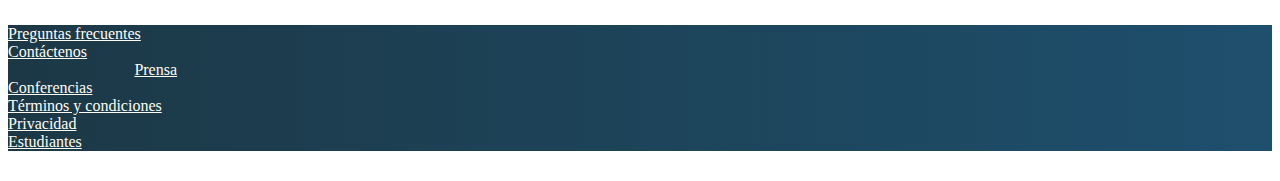
==== commit aededea2: "agregue carousel bootstrap" ====
--- a/index.html
+++ b/index.html
@@ -100,11 +100,23 @@
         </div>
     </div>
 
-    <div id="abajo" class="card mb-3 achico" style="max-width: 100%;">
+    <div id="abajo" class="card mb-3 achico" style="max-width: 100%">
         <a name="BA"></a>
         <div class="row g-0">
             <div class="col-md-6">
-                <img src="./img/honolulu.jpg" class="img-fluid rounded-start" alt="Hawai">
+                <div id="carouselExampleSlidesOnly" class="carousel slide" data-bs-ride="carousel">
+                    <div class="carousel-inner">
+                        <div class="carousel-item active">
+                            <img src="./img/honolulu.jpg" class="d-block w-100" id="ajustar" alt="...">
+                        </div>
+                        <div class="carousel-item">
+                            <img src="./img/hawaii2.jpg" class="d-block w-100" alt="...">
+                        </div>
+                        <div class="carousel-item">
+                            <img src="./img/hawaii3.jpg" class="d-block w-100" alt="...">
+                        </div>
+                    </div>
+                </div>
             </div>
             <div id="relleno" class="col-md-6">
                 <div id="text-b" class="card-body">
@@ -150,7 +162,7 @@
 
     <div class="footer">
         <div class="container">
-            <div id="color-nav" class="row g-2 g-lg-3">
+            <div id="color-nav" class="row g-2 g-lg-3 flex-container">
                 <div class="col">
                     <a id="letras-menu-mouse" class="nav-link" href="#">Preguntas frecuentes</a>
                 </div>
@@ -176,6 +188,39 @@
         </div>
     </div>
 
+    <div class="accordion accordion-flush miAcordion" id="accordionFlushExample borde-aco">
+        <div id="color02" class="accordion-item">
+            <h2 class="accordion-header" id="flush-headingOne">
+                <button class="accordion-button collapsed" type="button" data-bs-toggle="collapse" data-bs-target="#flush-collapseOne" aria-expanded="false" aria-controls="flush-collapseOne">Mas...
+            </button>
+            </h2>
+            <div id="flush-collapseOne" class="accordion-collapse collapse" aria-labelledby="flush-headingOne" data-bs-parent="#accordionFlushExample">
+                <div class="accordion-body">
+                    <div class="col">
+                        <a class="nav-link" href="#">Preguntas frecuentes</a>
+                    </div>
+                    <div class="col">
+                        <a class="nav-link active" href="#">Contáctenos</a>
+                    </div>
+                    <div class="col">
+                        <a class="nav-link active" href="#">Prensa</a>
+                    </div>
+                    <div class="col">
+                        <a class="nav-link active" href="#">Conferencias</a>
+                    </div>
+                    <div class="col">
+                        <a class="nav-link active" href="#">Términos y condiciones</a>
+                    </div>
+                    <div class="col">
+                        <a class="nav-link active" href="#">Privacidad</a>
+                    </div>
+                    <div class="col">
+                        <a class="nav-link active" href="#">Estudiantes</a>
+                    </div>
+                </div>
+            </div>
+        </div>
+
 
 </body>
 
--- a/css/mis_estilos.css
+++ b/css/mis_estilos.css
@@ -198,6 +198,10 @@
     color: #fefdf3;
 }
 
+#ajustar {
+    height: 380px;
+}
+
 #text-abajo-01 {
     margin-top: 2%;
 }
@@ -241,6 +245,10 @@
     margin-top: 8%;
 }
 
+.miAcordion {
+    display: none;
+}
+
 
 /*Para dar mismo espacio entre palabras a "Prensa"*/
 
@@ -259,7 +267,7 @@
         margin-left: 1%;
     }
     #card1 {
-        margin-top: -2%;
+        margin-top: -3%;
         border-radius: inherit;
     }
     #t1 {
@@ -280,13 +288,20 @@
         margin-right: -1%;
         margin-top: 1%;
     }
+    #ajustar {
+        height: 206px;
+    }
     #posicion {
         position: relative;
         top: -30px;
+        margin-left: 2%;
+        margin-right: 2%;
     }
     #botones-abajo {
         position: relative;
         top: -25px;
+        margin-left: 5%;
+        margin-right: 5%;
     }
     #separado {
         margin-top: 15px;
@@ -342,7 +357,16 @@
         margin-left: 5%;
         margin-right: 5%;
     }
+    #td4 {
+        margin-bottom: 7%;
+    }
     .footer {
-        margin-top: 10%;
+        display: none;
+    }
+    .miAcordion {
+        display: inline;
+    }
+    #color02 {
+        background: linear-gradient(to right, #1c3846, #1e4f6d);
     }
 }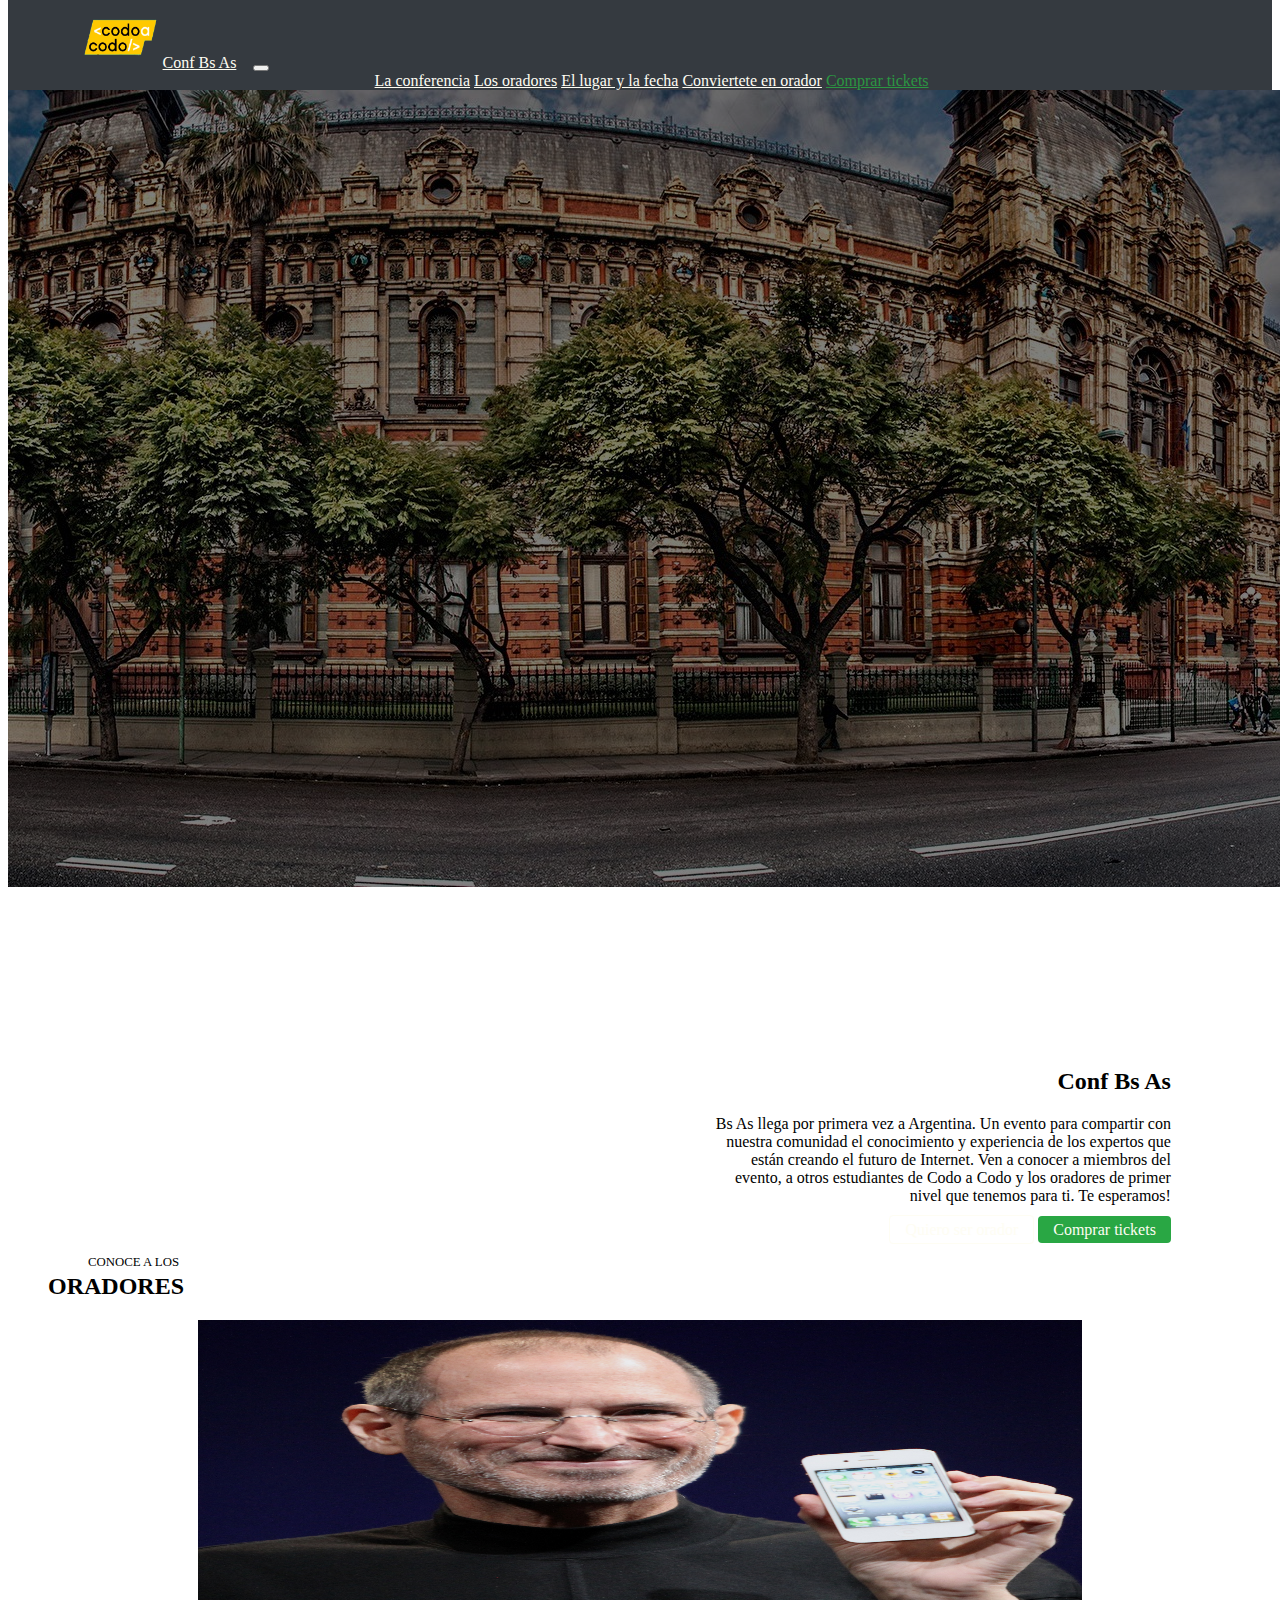
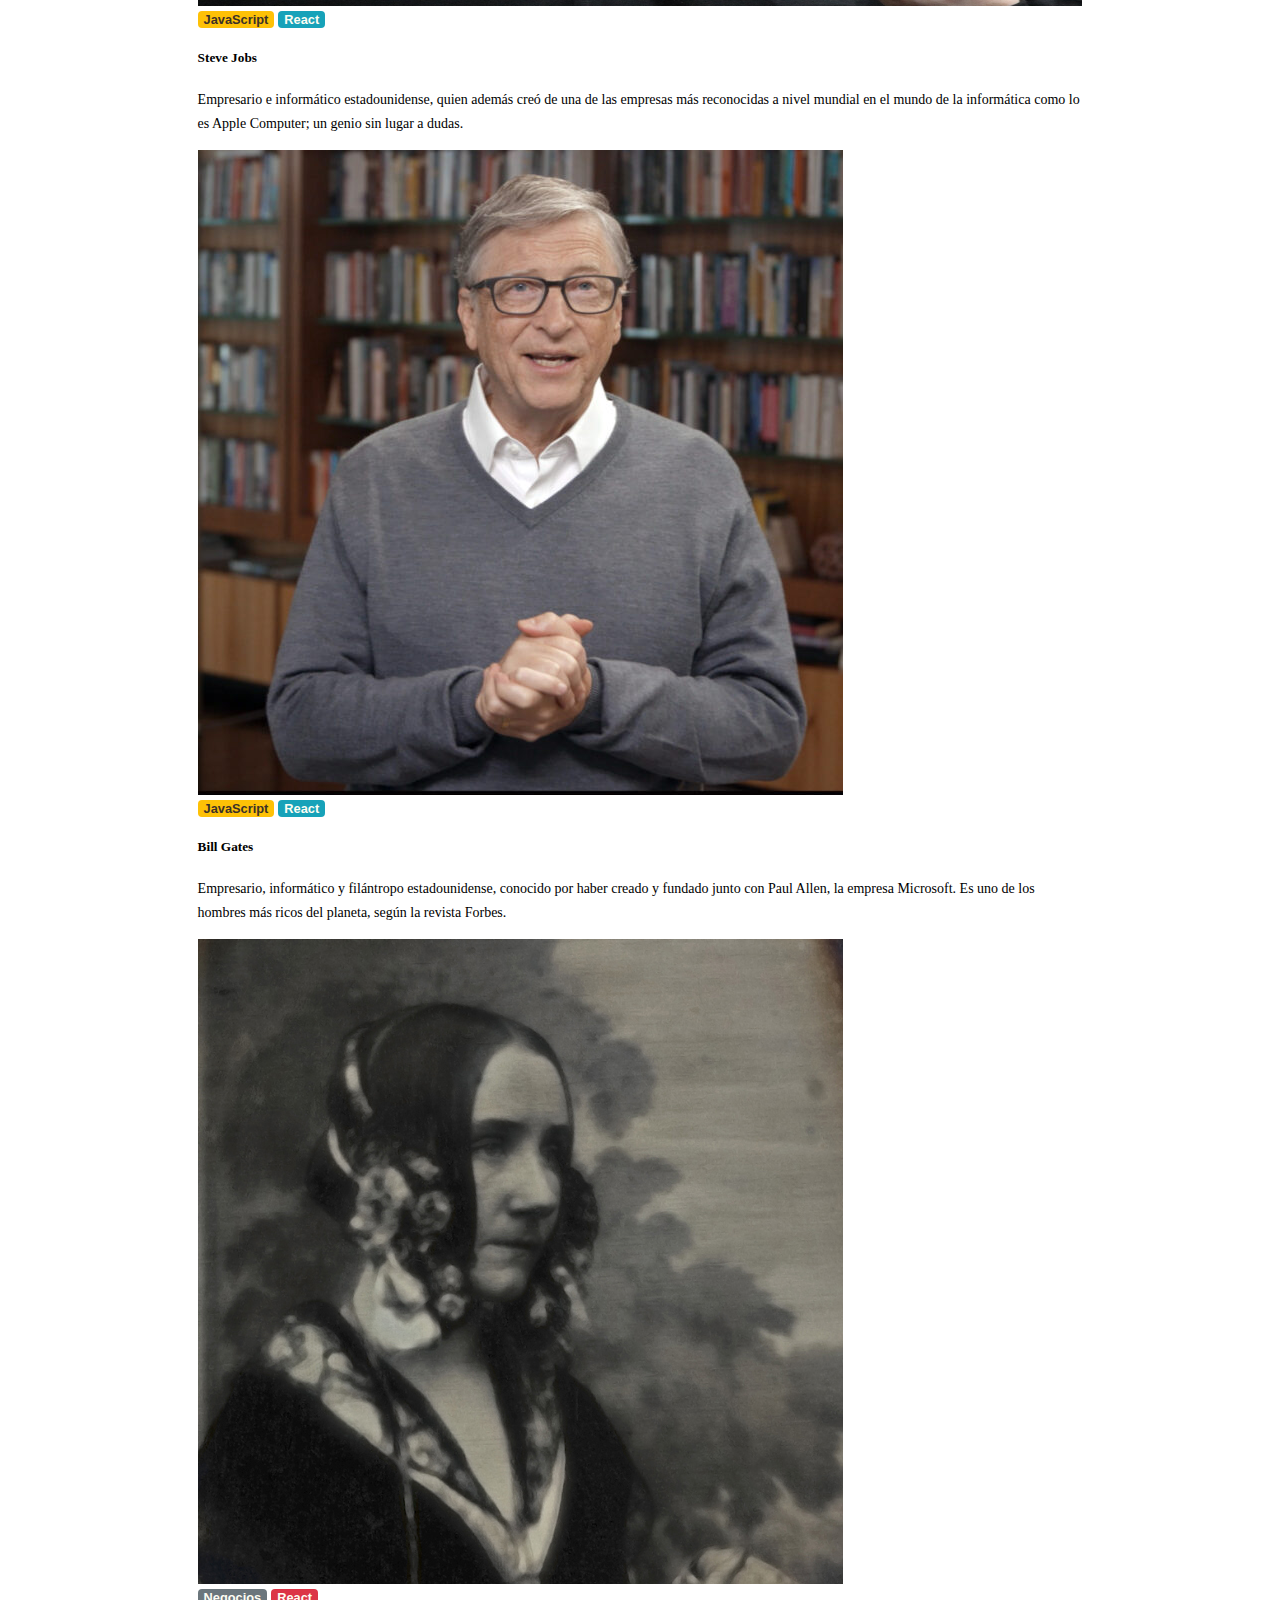
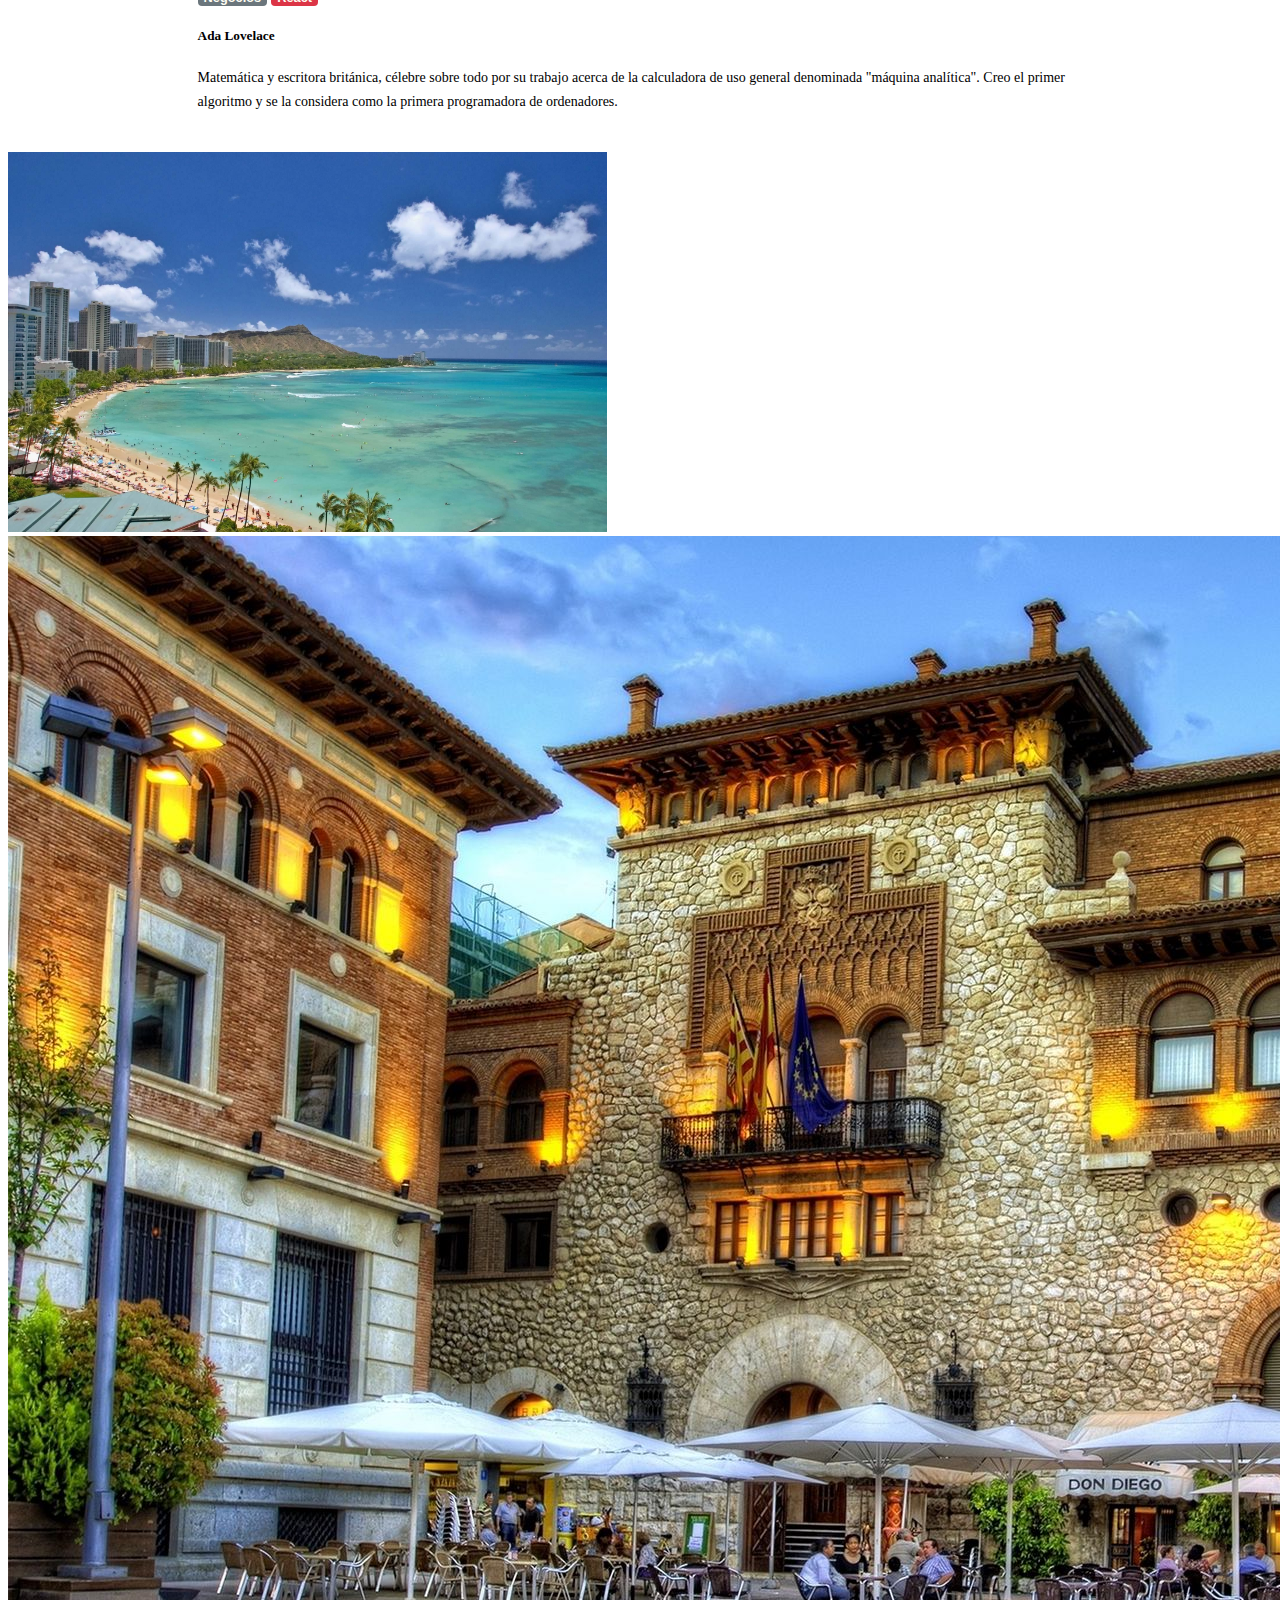
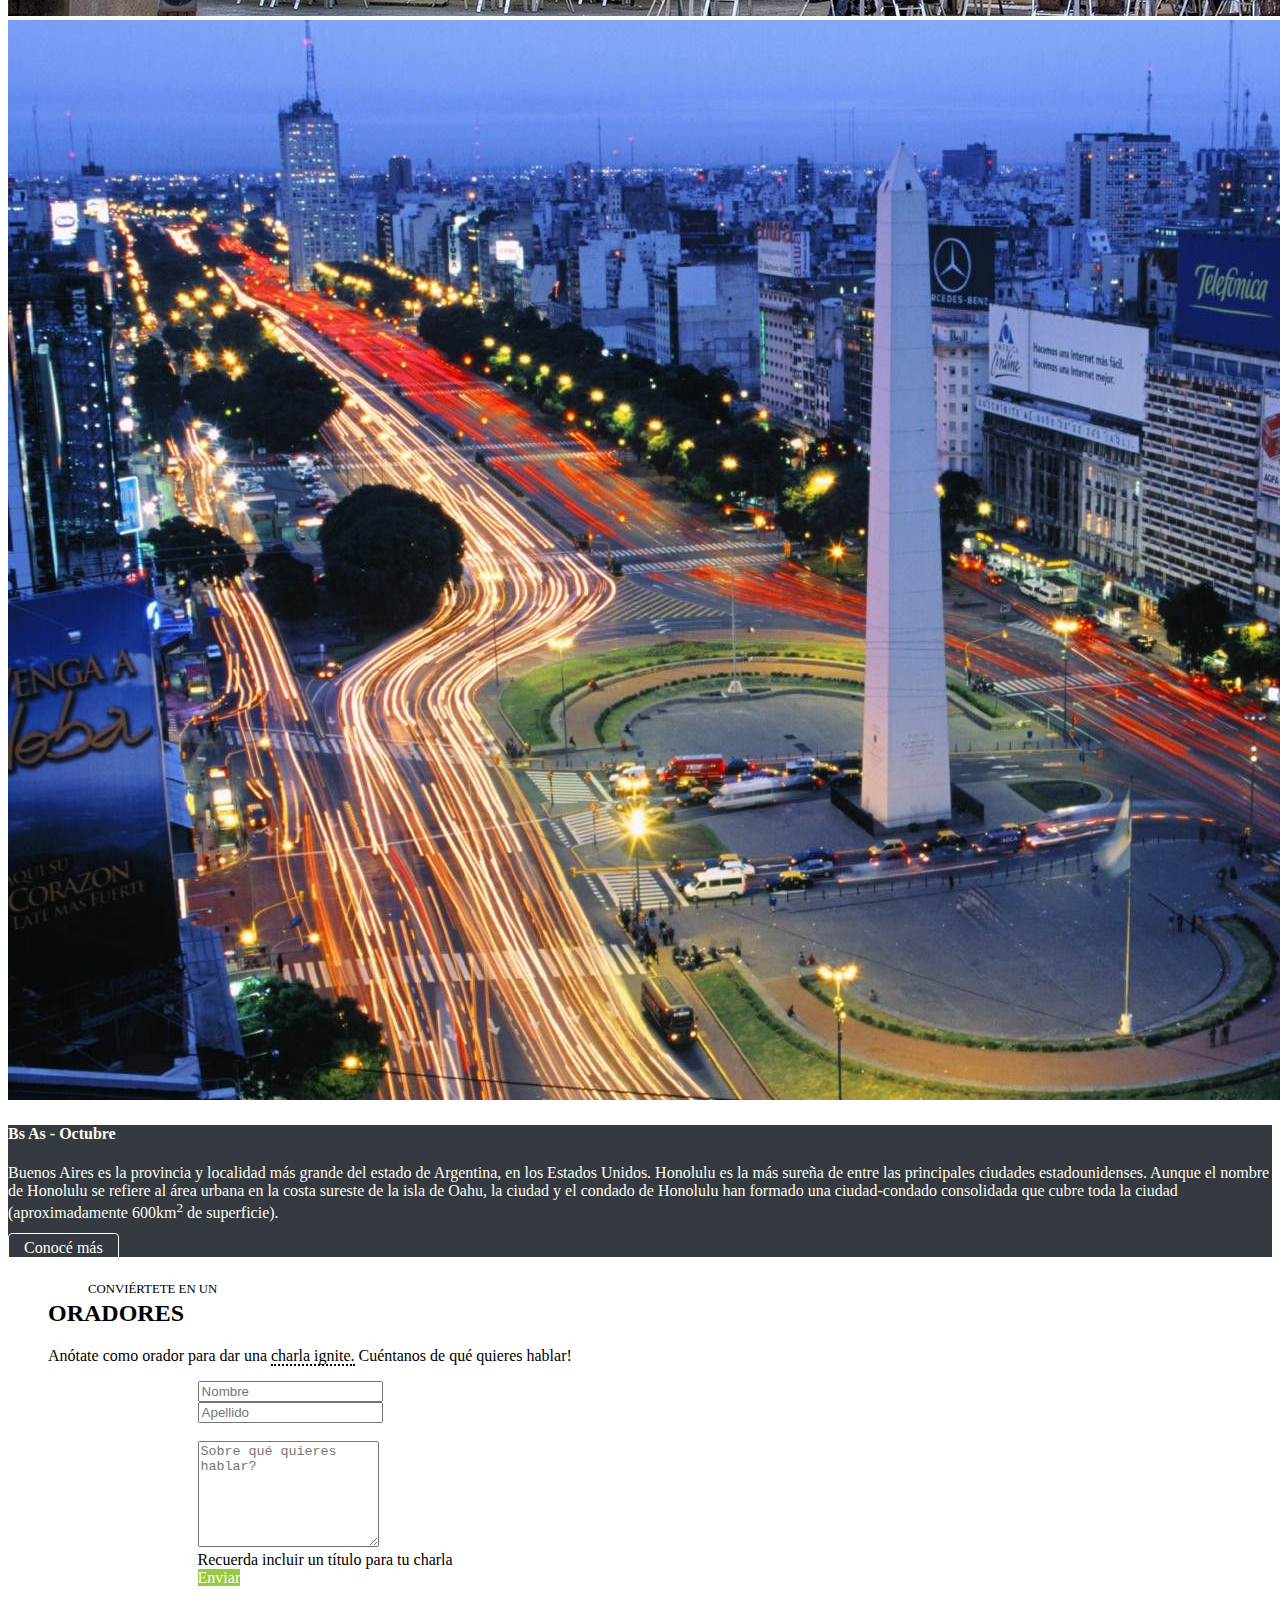
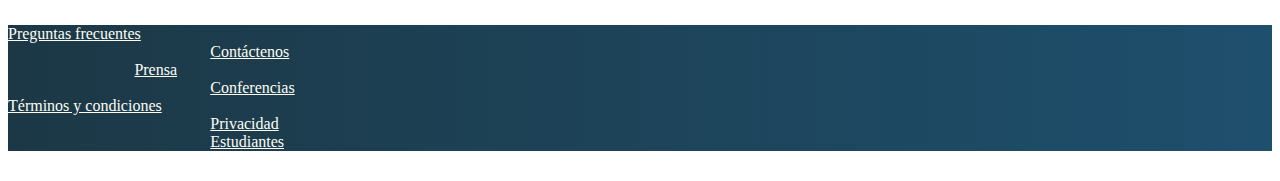
==== commit 5b5db048: "Carrito de compras filizado" ====
--- a/index.html
+++ b/index.html
@@ -17,7 +17,7 @@
 <body>
     <nav id="mov-nav-cabezera" class="navbar navbar-expand-lg navbar-light bg-light">
         <div id="nav" class="container-fluid">
-            <a id="margen" class="navbar-brand" href="#">
+            <a class="navbar-brand margen" href="#">
                 <img img src="./img/codoacodo.png" alt="Logo" width="100" height="60">
             </a>
             <a id="logo-titulo" class="navbar-brand" href="#">Conf Bs As</a>
@@ -30,7 +30,7 @@
                     <a id="letras-menu-mouse" class="nav-link active" href="#oradores">Los oradores</a>
                     <a id="letras-menu-mouse" class="nav-link active" href="#BA">El lugar y la fecha</a>
                     <a id="letras-menu-mouse" class="nav-link active" href="#SerOrador">Conviertete en orador</a>
-                    <a id="letras-comprar" class="nav-link active" href="./img/mantenimiento.png">Comprar tickets</a>
+                    <a id="letras-comprar" class="nav-link active" href="./tickets.html">Comprar tickets</a>
                 </div>
             </div>
         </div>
@@ -46,7 +46,7 @@
                 de Codo a Codo y los oradores de primer <br> nivel que tenemos para ti. Te esperamos!</p>
             <div id="botones-abajo" class="d-grid gap-2 d-md-flex justify-content-md-end">
                 <a class=" bt1 " href="#SerOrador">Quiero ser orador</a>
-                <a id="separado" class="bt2 buttons" type="button" href="./img/mantenimiento.png">Comprar tickets</a>
+                <a id="separado" class="bt2 buttons" type="button" href="./tickets.html">Comprar tickets</a>
             </div>
         </div>
     </div>
@@ -188,6 +188,7 @@
         </div>
     </div>
 
+    <!--Este footer solo aparecera en celulares, en formato escritorio no-->
     <div class="accordion accordion-flush miAcordion" id="accordionFlushExample borde-aco">
         <div id="color02" class="accordion-item">
             <h2 class="accordion-header" id="flush-headingOne">
@@ -222,6 +223,7 @@
         </div>
 
 
+
 </body>
 
 </html>--- a/css/mis_estilos.css
+++ b/css/mis_estilos.css
@@ -16,6 +16,12 @@
 
 
 /*Le doy estilos a la barra del nav*/
+
+.centrado_perfecto {
+    display: flex;
+    justify-content: center;
+    align-items: center;
+}
 
 #nav {
     background: #353a40;
@@ -36,7 +42,7 @@
 
 /*Le doy margen izquierdo a logo*/
 
-#margen {
+.margen {
     margin-left: 5%;
 }
 
@@ -250,6 +256,68 @@
 }
 
 
+/*Estilos del HTML tickets*/
+
+.centrar {
+    margin-top: 2%;
+    text-align: center;
+    gap: 1%;
+    margin-right: 16%;
+    margin-left: 16%;
+}
+
+.estirar {
+    margin-bottom: 15%;
+    margin-top: 15%;
+}
+
+#borde1 {
+    border: 1px #047dfe solid;
+}
+
+#borde2 {
+    border: 1px #4bb7c8 solid;
+}
+
+#borde3 {
+    border: 1px #ffc10a solid;
+}
+
+.abajo1 {
+    margin-bottom: 2%;
+}
+
+.estirar {
+    padding-left: 25%;
+}
+
+#arriba1 {
+    margin-top: -1%;
+}
+
+#input_correo {
+    margin-bottom: 2%;
+}
+
+#cantidad {
+    margin-left: 0.5%;
+}
+
+#categoria {
+    margin-right: 0%;
+}
+
+#separar {
+    gap: 1%;
+    padding-left: 1.5%;
+    padding-right: 1%;
+}
+
+#resumen {
+    padding-left: 1%;
+}
+
+
 /*Para dar mismo espacio entre palabras a "Prensa"*/
 
 .izq {
@@ -260,7 +328,7 @@
 /*MEDIA QUERY*/
 
 @media (max-width: 900px) {
-    #margen {
+    .margen {
         margin-left: -1%;
     }
     #mov-menu {
@@ -369,4 +437,16 @@
     #color02 {
         background: linear-gradient(to right, #1c3846, #1e4f6d);
     }
+    /**********HTML tickets**********/
+    .centrar {
+        margin-left: 11%;
+    }
+    .abajo1 {
+        margin-bottom: 4%;
+    }
+    #separar {
+        gap: 3%;
+        padding-left: 0%;
+        padding-right: 1%;
+    }
 }